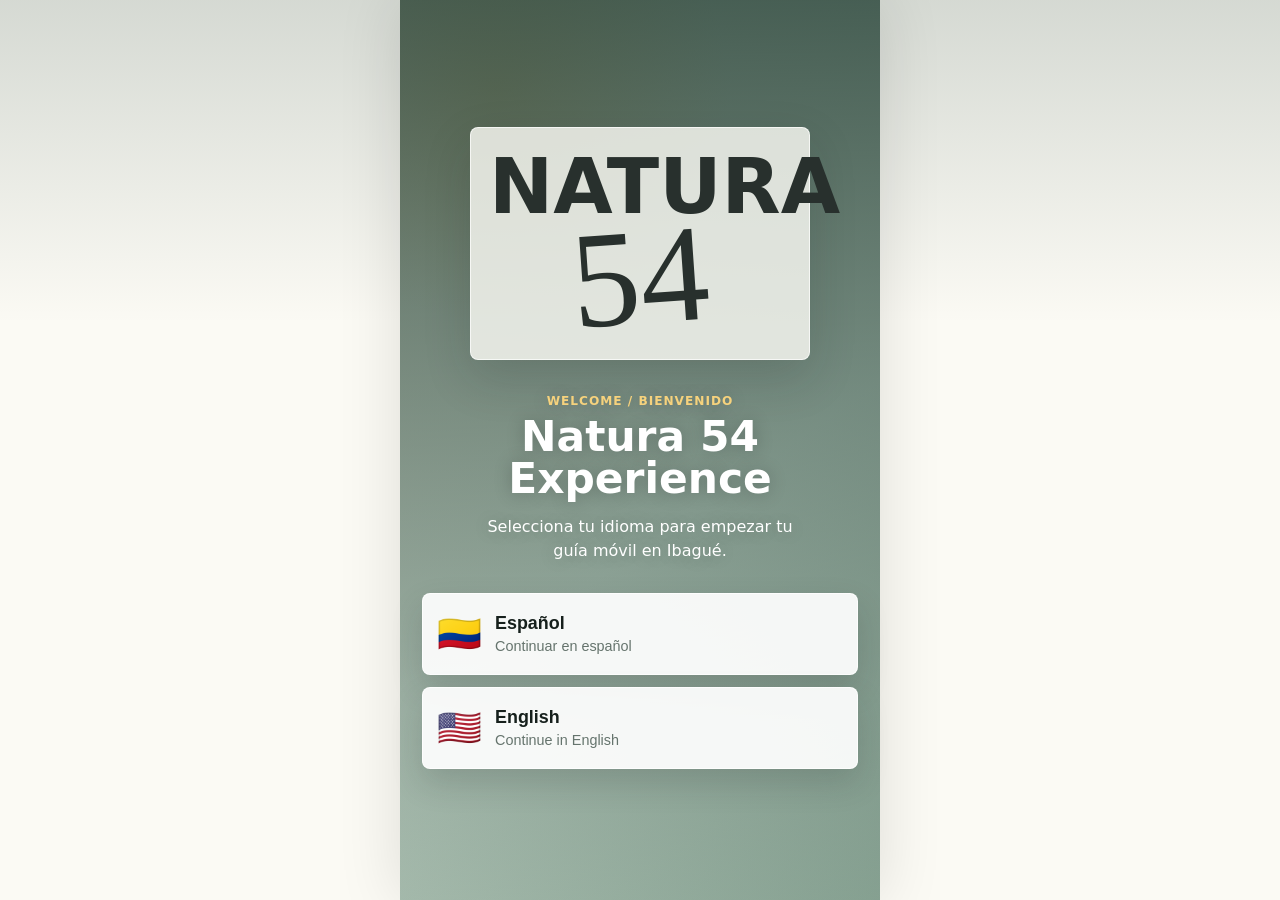
==== index.html @ b3349002 "Actualizacion V1" ====
<!doctype html>
<html lang="es">
  <head>
    <meta charset="UTF-8" />
    <meta name="viewport" content="width=device-width, initial-scale=1, viewport-fit=cover" />
    <meta name="theme-color" content="#102f26" />
    <title>Natura 54 Experience</title>
    <link rel="stylesheet" href="styles.css" />
  </head>
  <body>
    <main class="app-shell">
      <section class="screen language-screen is-active" id="languageScreen" aria-label="Language selection">
        <div class="brand-mark" aria-label="Natura 54 logo">
          <span class="brand-word">NATURA</span>
          <span class="brand-number">54</span>
        </div>
        <div class="language-copy">
          <p class="eyebrow">Welcome / Bienvenido</p>
          <h1>Natura 54 Experience</h1>
          <p>Selecciona tu idioma para empezar tu guía móvil en Ibagué.</p>
        </div>
        <div class="language-actions">
          <button class="language-card" type="button" data-language="es">
            <span class="flag" aria-hidden="true">🇨🇴</span>
            <span>
              <strong>Español</strong>
              <small>Continuar en español</small>
            </span>
          </button>
          <button class="language-card" type="button" data-language="en">
            <span class="flag" aria-hidden="true">🇺🇸</span>
            <span>
              <strong>English</strong>
              <small>Continue in English</small>
            </span>
          </button>
        </div>
      </section>

      <section class="screen guide-screen" id="guideScreen" aria-label="Natura 54 guide">
        <header class="topbar">
          <button class="icon-button" id="backToLanguage" type="button" aria-label="Cambiar idioma">‹</button>
          <div>
            <span class="mini-label" data-i18n="topLabel">Guía para huéspedes</span>
            <h1>Natura 54 Experience</h1>
          </div>
          <button class="language-pill" id="languageToggle" type="button">ES</button>
        </header>

        <article class="welcome-panel">
          <div class="building-photo" role="img" aria-label="Fachada del apartamento Natura 54"></div>
          <div class="content-block">
            <p class="eyebrow" data-i18n="meet">Conoce a Natura 54</p>
            <h2 data-i18n="welcomeTitle">Bienvenido a Natura 54 Experience 🌿</h2>
            <p data-i18n="welcomeOne">
              Tu estadía comienza aquí. Descubre Natura 54, conoce los mejores lugares de Ibagué,
              encuentra restaurantes, cafés, centros comerciales, planes turísticos y experiencias cerca de ti.
            </p>
            <p data-i18n="welcomeTwo">
              Hemos creado esta guía para que disfrutes la ciudad de una forma fácil, cómoda y especial.
            </p>
            <p class="closing" data-i18n="welcomeThree">
              Explora, descubre y vive Ibagué. Tu experiencia en Natura 54 empieza ahora.
            </p>
          </div>
        </article>

        <section class="location-band" aria-label="Natura 54 location">
          <div>
            <span class="mini-label" data-i18n="addressLabel">Dirección</span>
            <p>Calle 54 # 7B - 48, Ibagué, Tolima</p>
          </div>
          <a class="route-button" href="https://www.google.com/maps/search/?api=1&query=Calle%2054%20%237B-48%2C%20Ibagu%C3%A9%2C%20Tolima" target="_blank" rel="noreferrer" data-i18n="route">
            Cómo llegar
          </a>
        </section>

        <section class="explore-section">
          <button class="primary-action" id="openChoices" type="button" data-i18n="whatToday">
            ¿Qué quieres hacer hoy?
          </button>
          <div class="choice-grid" id="choiceGrid" aria-label="Opciones de experiencia">
            <button class="choice-button" type="button" data-category="gastronomy">
              <span>🍽️</span>
              <strong data-i18n="gastronomy">Gastronomía</strong>
            </button>
            <button class="choice-button" type="button" data-category="shopping">
              <span>🛍️</span>
              <strong data-i18n="shopping">Comprar</strong>
            </button>
            <button class="choice-button" type="button" data-category="tourism">
              <span>🌄</span>
              <strong data-i18n="tourism">Turismo</strong>
            </button>
            <button class="choice-button" type="button" data-category="sports">
              <span>⚽</span>
              <strong data-i18n="sports">Deportes</strong>
            </button>
          </div>
        </section>

        <section class="recommendations" id="recommendations" aria-live="polite"></section>
      </section>
    </main>
    <script src="script.js"></script>
  </body>
</html>
---- styles.css ----
:root {
  --ink: #16201c;
  --muted: #65746d;
  --paper: #fbfaf4;
  --leaf: #163d32;
  --leaf-2: #2d6b52;
  --sun: #d9a441;
  --mist: #eef3ed;
  --line: rgba(22, 32, 28, 0.12);
  --shadow: 0 18px 48px rgba(22, 32, 28, 0.16);
}

* {
  box-sizing: border-box;
}

html {
  min-height: 100%;
  background: #dfe8df;
}

body {
  min-height: 100vh;
  margin: 0;
  font-family: Inter, ui-sans-serif, system-ui, -apple-system, BlinkMacSystemFont, "Segoe UI", sans-serif;
  color: var(--ink);
  background:
    linear-gradient(180deg, rgba(16, 47, 38, 0.16), transparent 36%),
    var(--paper);
}

button,
a {
  -webkit-tap-highlight-color: transparent;
}

.app-shell {
  width: min(100%, 480px);
  min-height: 100vh;
  margin: 0 auto;
  background: var(--paper);
  box-shadow: 0 0 60px rgba(0, 0, 0, 0.12);
}

.screen {
  display: none;
  min-height: 100vh;
  padding: max(24px, env(safe-area-inset-top)) 18px max(28px, env(safe-area-inset-bottom));
}

.screen.is-active {
  display: block;
}

.language-screen {
  align-content: center;
  background:
    linear-gradient(180deg, rgba(16, 47, 38, 0.75), rgba(16, 47, 38, 0.18)),
    radial-gradient(circle at 20% 10%, rgba(217, 164, 65, 0.28), transparent 26%),
    linear-gradient(145deg, #f7f1df, #d8e7d9 58%, #9fb9a8);
}

.brand-mark {
  width: min(100%, 340px);
  margin: 0 auto 34px;
  padding: 28px 18px;
  color: #28302d;
  text-align: center;
  background: rgba(251, 250, 244, 0.82);
  border: 1px solid rgba(255, 255, 255, 0.7);
  border-radius: 8px;
  box-shadow: var(--shadow);
}

.brand-word {
  display: block;
  font-size: clamp(2.5rem, 15vw, 4.8rem);
  font-weight: 900;
  line-height: 0.82;
  letter-spacing: 0;
}

.brand-number {
  display: block;
  margin-top: 4px;
  font-family: "Segoe Print", "Comic Sans MS", cursive;
  font-size: clamp(4.5rem, 30vw, 8.6rem);
  line-height: 0.78;
  transform: rotate(-4deg);
}

.language-copy {
  color: white;
  text-align: center;
  text-shadow: 0 1px 18px rgba(0, 0, 0, 0.22);
}

.eyebrow,
.mini-label {
  margin: 0 0 8px;
  color: var(--leaf-2);
  font-size: 0.76rem;
  font-weight: 800;
  letter-spacing: 0.08em;
  text-transform: uppercase;
}

.language-copy .eyebrow {
  color: #f6d27d;
}

.language-copy h1,
.topbar h1 {
  margin: 0;
  font-size: clamp(1.95rem, 8vw, 2.65rem);
  line-height: 1;
  letter-spacing: 0;
}

.language-copy p:last-child {
  max-width: 310px;
  margin: 14px auto 0;
  font-size: 1rem;
  line-height: 1.5;
}

.language-actions {
  display: grid;
  gap: 12px;
  margin-top: 30px;
}

.language-card {
  display: grid;
  grid-template-columns: 58px 1fr;
  align-items: center;
  min-height: 82px;
  padding: 14px;
  color: var(--ink);
  text-align: left;
  background: rgba(255, 255, 255, 0.92);
  border: 1px solid rgba(255, 255, 255, 0.82);
  border-radius: 8px;
  box-shadow: 0 14px 32px rgba(22, 32, 28, 0.16);
}

.flag {
  font-size: 2.25rem;
}

.language-card strong,
.language-card small {
  display: block;
}

.language-card strong {
  font-size: 1.12rem;
}

.language-card small {
  margin-top: 4px;
  color: var(--muted);
  font-size: 0.9rem;
}

.guide-screen {
  padding-inline: 14px;
}

.topbar {
  display: grid;
  grid-template-columns: 42px 1fr 46px;
  align-items: center;
  gap: 10px;
  margin-bottom: 16px;
}

.topbar h1 {
  font-size: 1.28rem;
}

.mini-label {
  display: block;
  margin-bottom: 3px;
  color: var(--muted);
  font-size: 0.64rem;
}

.icon-button,
.language-pill {
  width: 42px;
  height: 42px;
  color: var(--leaf);
  font-size: 1.8rem;
  font-weight: 800;
  background: var(--mist);
  border: 1px solid var(--line);
  border-radius: 999px;
}

.language-pill {
  font-size: 0.8rem;
}

.welcome-panel {
  overflow: hidden;
  border: 1px solid var(--line);
  border-radius: 8px;
  background: white;
  box-shadow: 0 18px 40px rgba(22, 32, 28, 0.12);
}

.building-photo {
  min-height: 335px;
  background:
    linear-gradient(180deg, rgba(0, 0, 0, 0), rgba(12, 30, 24, 0.14)),
    url("assets/natura-54-portada-azul.png") center 44% / cover no-repeat;
  position: relative;
}

.building-photo::before {
  content: "";
  position: absolute;
  bottom: 0;
  left: 0;
  right: 0;
  height: 58px;
  background: linear-gradient(180deg, transparent, rgba(0, 0, 0, 0.2));
  pointer-events: none;
}

.content-block {
  padding: 22px 18px 20px;
}

.content-block h2 {
  margin: 0 0 14px;
  font-size: 1.5rem;
  line-height: 1.12;
  letter-spacing: 0;
}

.content-block p {
  margin: 0 0 13px;
  color: #35423d;
  font-size: 0.98rem;
  line-height: 1.55;
}

.content-block .closing {
  margin-bottom: 0;
  color: var(--leaf);
  font-weight: 800;
}

.location-band {
  display: grid;
  gap: 12px;
  margin: 14px 0;
  padding: 16px;
  background: #edf3ec;
  border: 1px solid var(--line);
  border-radius: 8px;
}

.location-band p {
  margin: 0;
  font-weight: 750;
  line-height: 1.32;
}

.route-button,
.primary-action,
.map-link {
  display: inline-flex;
  align-items: center;
  justify-content: center;
  min-height: 48px;
  padding: 0 18px;
  color: white;
  font-weight: 850;
  text-decoration: none;
  background: var(--leaf);
  border: 0;
  border-radius: 8px;
}

.primary-action {
  width: 100%;
  min-height: 58px;
  font-size: 1.02rem;
  background: linear-gradient(135deg, var(--leaf), #286b51);
  box-shadow: 0 14px 32px rgba(16, 47, 38, 0.22);
}

.choice-grid {
  display: none;
  grid-template-columns: repeat(2, minmax(0, 1fr));
  gap: 8px;
  margin-top: 12px;
}

.choice-grid.is-open {
  display: grid;
}

.choice-button {
  min-height: 84px;
  padding: 10px 6px;
  color: var(--ink);
  background: white;
  border: 1px solid var(--line);
  border-radius: 8px;
}

.choice-button span,
.choice-button strong {
  display: block;
}

.choice-button span {
  margin-bottom: 8px;
  font-size: 1.42rem;
}

.choice-button strong {
  font-size: clamp(0.72rem, 3.4vw, 0.9rem);
}

.choice-button.is-selected {
  color: white;
  background: var(--leaf);
  border-color: var(--leaf);
}

.recommendations {
  display: grid;
  gap: 12px;
  margin-top: 14px;
  padding-bottom: 14px;
}

.section-title {
  margin: 4px 2px 0;
}

.section-title h2 {
  margin: 0;
  font-size: 1.35rem;
  letter-spacing: 0;
}

.section-title p {
  margin: 6px 0 0;
  color: var(--muted);
  line-height: 1.45;
}

.place-card {
  overflow: hidden;
  background: white;
  border: 1px solid var(--line);
  border-radius: 8px;
  box-shadow: 0 12px 28px rgba(22, 32, 28, 0.1);
}

.place-image {
  display: flex;
  align-items: flex-end;
  min-height: 146px;
  padding: 14px;
  color: white;
  background: linear-gradient(135deg, #163d32, #8fae7e);
}

.place-image.gastronomy {
  background: linear-gradient(135deg, #16455a, #d9a441);
}

.place-image.shopping {
  background: linear-gradient(135deg, #623f63, #e1b44d);
}

.place-image.tourism {
  background: linear-gradient(135deg, #1a4c3a, #8cb2c1);
}

.place-image.sports {
  background: linear-gradient(135deg, #23404b, #78a557);
}

.place-image span {
  font-size: 2.35rem;
  filter: drop-shadow(0 10px 16px rgba(0, 0, 0, 0.24));
}

.place-body {
  padding: 16px;
}

.place-body h3 {
  margin: 0 0 8px;
  font-size: 1.16rem;
  letter-spacing: 0;
}

.meta {
  display: grid;
  gap: 6px;
  margin-bottom: 10px;
  color: var(--muted);
  font-size: 0.9rem;
  line-height: 1.35;
}

.description {
  margin: 0 0 14px;
  color: #34433d;
  line-height: 1.52;
}

.details {
  display: grid;
  gap: 8px;
  margin: 0 0 14px;
  padding: 0;
  list-style: none;
  color: #40504a;
  font-size: 0.92rem;
  line-height: 1.42;
}

.map-link {
  width: 100%;
  color: var(--leaf);
  background: #eef5ec;
  border: 1px solid rgba(45, 107, 82, 0.22);
}

@media (min-width: 430px) {
  .screen {
    padding-inline: 22px;
  }
}
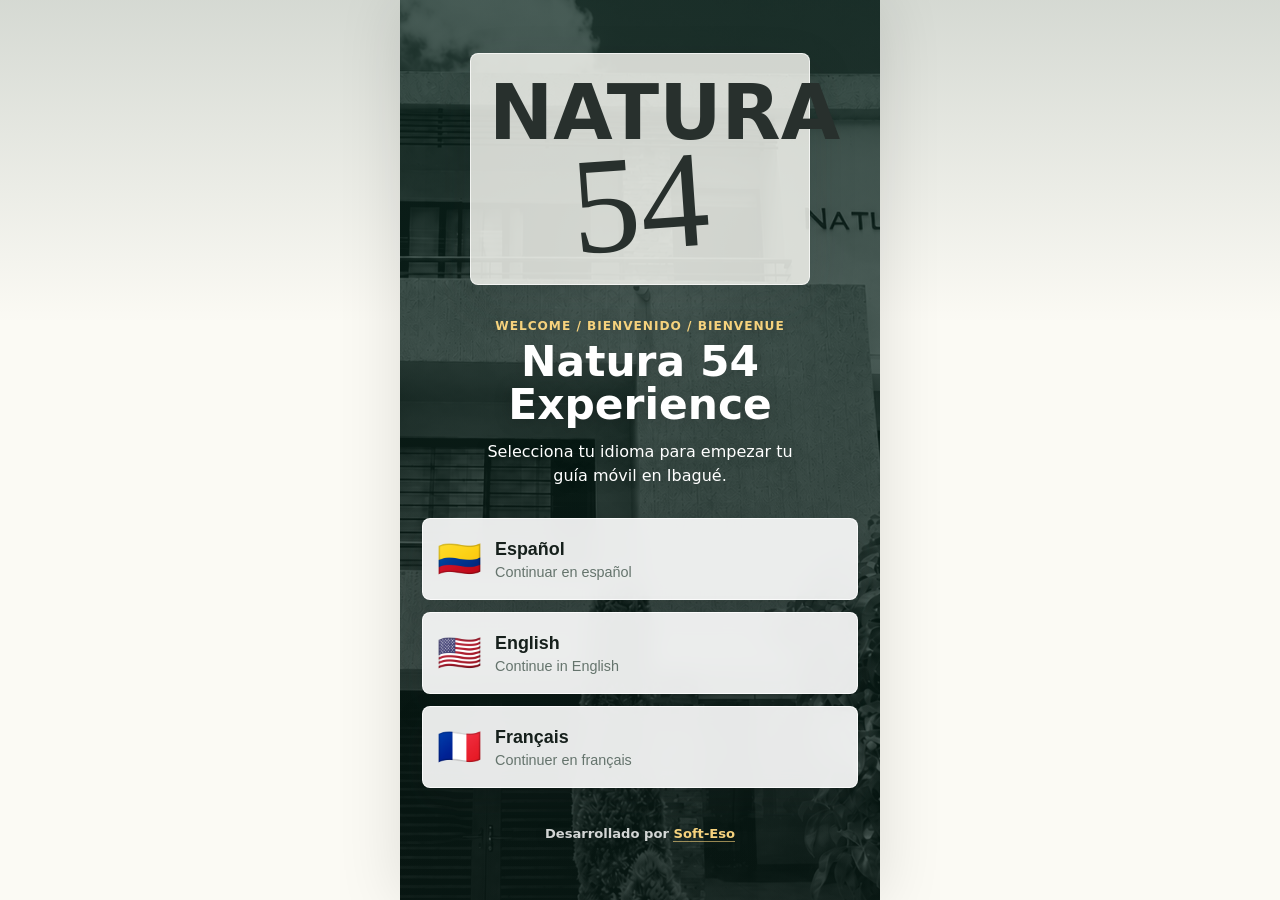
==== commit 8848d270: "Actualizacion V2" ====
--- a/index.html
+++ b/index.html
@@ -15,7 +15,7 @@
           <span class="brand-number">54</span>
         </div>
         <div class="language-copy">
-          <p class="eyebrow">Welcome / Bienvenido</p>
+          <p class="eyebrow">Welcome / Bienvenido / Bienvenue</p>
           <h1>Natura 54 Experience</h1>
           <p>Selecciona tu idioma para empezar tu guía móvil en Ibagué.</p>
         </div>
@@ -34,7 +34,17 @@
               <small>Continue in English</small>
             </span>
           </button>
+          <button class="language-card" type="button" data-language="fr">
+            <span class="flag" aria-hidden="true">🇫🇷</span>
+            <span>
+              <strong>Français</strong>
+              <small>Continuer en français</small>
+            </span>
+          </button>
         </div>
+        <footer class="site-footer site-footer--light">
+          Desarrollado por <a href="https://www.soft-eso.com/" target="_blank" rel="noreferrer">Soft-Eso</a>
+        </footer>
       </section>
 
       <section class="screen guide-screen" id="guideScreen" aria-label="Natura 54 guide">
@@ -48,7 +58,12 @@
         </header>
 
         <article class="welcome-panel">
-          <div class="building-photo" role="img" aria-label="Fachada del apartamento Natura 54"></div>
+          <div class="building-photo" role="img" aria-label="Fachada del apartamento Natura 54">
+            <div class="photo-badge">
+              <span>Natura 54</span>
+              <strong>Calle 54</strong>
+            </div>
+          </div>
           <div class="content-block">
             <p class="eyebrow" data-i18n="meet">Conoce a Natura 54</p>
             <h2 data-i18n="welcomeTitle">Bienvenido a Natura 54 Experience 🌿</h2>
@@ -100,6 +115,9 @@
         </section>
 
         <section class="recommendations" id="recommendations" aria-live="polite"></section>
+        <footer class="site-footer">
+          Desarrollado por <a href="https://www.soft-eso.com/" target="_blank" rel="noreferrer">Soft-Eso</a>
+        </footer>
       </section>
     </main>
     <script src="script.js"></script>
--- a/styles.css
+++ b/styles.css
@@ -8,6 +8,8 @@
   --mist: #eef3ed;
   --line: rgba(22, 32, 28, 0.12);
   --shadow: 0 18px 48px rgba(22, 32, 28, 0.16);
+  --fast: 180ms ease;
+  --smooth: 420ms cubic-bezier(0.2, 0.8, 0.2, 1);
 }
 
 * {
@@ -29,6 +31,17 @@
     var(--paper);
 }
 
+body::before {
+  content: "";
+  position: fixed;
+  inset: 0;
+  z-index: -1;
+  background:
+    radial-gradient(circle at 12% 18%, rgba(217, 164, 65, 0.18), transparent 24%),
+    radial-gradient(circle at 90% 14%, rgba(45, 107, 82, 0.16), transparent 26%),
+    linear-gradient(180deg, transparent, rgba(22, 61, 50, 0.08));
+}
+
 button,
 a {
   -webkit-tap-highlight-color: transparent;
@@ -50,14 +63,38 @@
 
 .screen.is-active {
   display: block;
+  animation: screenIn 420ms ease both;
 }
 
 .language-screen {
   align-content: center;
+  position: relative;
+  overflow: hidden;
+  background: linear-gradient(145deg, #41594d, #9bb2a2 58%, #d7dfd6);
+}
+
+.language-screen::before {
+  content: "";
+  position: absolute;
+  inset: 0;
+  background: url("assets/natura-54-portada-azul.png") center / cover no-repeat;
+  filter: grayscale(1) contrast(1.08) brightness(0.76);
+  transform: scale(1.04);
+}
+
+.language-screen::after {
+  content: "";
+  position: absolute;
+  inset: 0;
   background:
-    linear-gradient(180deg, rgba(16, 47, 38, 0.75), rgba(16, 47, 38, 0.18)),
-    radial-gradient(circle at 20% 10%, rgba(217, 164, 65, 0.28), transparent 26%),
-    linear-gradient(145deg, #f7f1df, #d8e7d9 58%, #9fb9a8);
+    linear-gradient(180deg, rgba(16, 47, 38, 0.62), rgba(16, 47, 38, 0.28)),
+    radial-gradient(circle at 50% 28%, rgba(255, 255, 255, 0.24), transparent 28%),
+    linear-gradient(180deg, rgba(8, 22, 18, 0.18), rgba(8, 22, 18, 0.54));
+}
+
+.language-screen > * {
+  position: relative;
+  z-index: 1;
 }
 
 .brand-mark {
@@ -70,6 +107,7 @@
   border: 1px solid rgba(255, 255, 255, 0.7);
   border-radius: 8px;
   box-shadow: var(--shadow);
+  animation: floatLogo 5.5s ease-in-out infinite;
 }
 
 .brand-word {
@@ -138,10 +176,27 @@
   padding: 14px;
   color: var(--ink);
   text-align: left;
-  background: rgba(255, 255, 255, 0.92);
+  background: rgba(255, 255, 255, 0.9);
+  backdrop-filter: blur(10px);
   border: 1px solid rgba(255, 255, 255, 0.82);
   border-radius: 8px;
   box-shadow: 0 14px 32px rgba(22, 32, 28, 0.16);
+  transition: transform var(--fast), box-shadow var(--fast), border-color var(--fast);
+}
+
+.language-card:active,
+.choice-button:active,
+.primary-action:active,
+.route-button:active,
+.map-link:active,
+.icon-button:active,
+.language-pill:active {
+  transform: scale(0.98);
+}
+
+.language-card:hover {
+  border-color: rgba(217, 164, 65, 0.55);
+  box-shadow: 0 18px 40px rgba(22, 32, 28, 0.2);
 }
 
 .flag {
@@ -167,12 +222,44 @@
   padding-inline: 14px;
 }
 
+.site-footer {
+  margin: 20px 0 0;
+  padding: 18px 6px 2px;
+  color: var(--muted);
+  font-size: 0.82rem;
+  font-weight: 700;
+  text-align: center;
+}
+
+.site-footer--light {
+  color: rgba(255, 255, 255, 0.82);
+  text-shadow: 0 1px 12px rgba(0, 0, 0, 0.22);
+}
+
+.site-footer a {
+  color: var(--leaf);
+  font-weight: 900;
+  text-decoration: none;
+  border-bottom: 1px solid rgba(45, 107, 82, 0.36);
+}
+
+.site-footer--light a {
+  color: #f6d27d;
+  border-bottom-color: rgba(246, 210, 125, 0.62);
+}
+
 .topbar {
   display: grid;
   grid-template-columns: 42px 1fr 46px;
   align-items: center;
   gap: 10px;
   margin-bottom: 16px;
+  position: sticky;
+  top: 0;
+  z-index: 5;
+  padding: 8px 0;
+  background: rgba(251, 250, 244, 0.84);
+  backdrop-filter: blur(14px);
 }
 
 .topbar h1 {
@@ -208,6 +295,7 @@
   border-radius: 8px;
   background: white;
   box-shadow: 0 18px 40px rgba(22, 32, 28, 0.12);
+  animation: liftIn 520ms ease both;
 }
 
 .building-photo {
@@ -216,6 +304,7 @@
     linear-gradient(180deg, rgba(0, 0, 0, 0), rgba(12, 30, 24, 0.14)),
     url("assets/natura-54-portada-azul.png") center 44% / cover no-repeat;
   position: relative;
+  overflow: hidden;
 }
 
 .building-photo::before {
@@ -229,6 +318,42 @@
   pointer-events: none;
 }
 
+.building-photo::after {
+  content: "";
+  position: absolute;
+  inset: 0;
+  background: linear-gradient(115deg, transparent 0 34%, rgba(255, 255, 255, 0.28) 45%, transparent 58%);
+  transform: translateX(-120%);
+  animation: photoSheen 6.5s ease-in-out infinite;
+  pointer-events: none;
+}
+
+.photo-badge {
+  position: absolute;
+  left: 14px;
+  bottom: 14px;
+  z-index: 1;
+  display: grid;
+  gap: 2px;
+  padding: 10px 12px;
+  color: white;
+  background: rgba(16, 47, 38, 0.76);
+  border: 1px solid rgba(255, 255, 255, 0.22);
+  border-radius: 8px;
+  backdrop-filter: blur(12px);
+  box-shadow: 0 12px 28px rgba(0, 0, 0, 0.22);
+}
+
+.photo-badge span {
+  font-size: 0.72rem;
+  font-weight: 800;
+  text-transform: uppercase;
+}
+
+.photo-badge strong {
+  font-size: 1rem;
+}
+
 .content-block {
   padding: 22px 18px 20px;
 }
@@ -261,6 +386,16 @@
   background: #edf3ec;
   border: 1px solid var(--line);
   border-radius: 8px;
+  position: relative;
+  overflow: hidden;
+}
+
+.location-band::before {
+  content: "";
+  position: absolute;
+  inset: 0 auto 0 0;
+  width: 5px;
+  background: linear-gradient(180deg, var(--sun), var(--leaf-2));
 }
 
 .location-band p {
@@ -283,6 +418,7 @@
   background: var(--leaf);
   border: 0;
   border-radius: 8px;
+  transition: transform var(--fast), box-shadow var(--fast), background var(--fast);
 }
 
 .primary-action {
@@ -291,6 +427,18 @@
   font-size: 1.02rem;
   background: linear-gradient(135deg, var(--leaf), #286b51);
   box-shadow: 0 14px 32px rgba(16, 47, 38, 0.22);
+  position: relative;
+  overflow: hidden;
+}
+
+.primary-action::after {
+  content: "";
+  position: absolute;
+  inset: 0;
+  background: linear-gradient(100deg, transparent, rgba(255, 255, 255, 0.22), transparent);
+  transform: translateX(-120%);
+  animation: buttonSheen 4.8s ease-in-out infinite;
+  pointer-events: none;
 }
 
 .choice-grid {
@@ -302,15 +450,20 @@
 
 .choice-grid.is-open {
   display: grid;
+  animation: choiceGridIn 260ms ease both;
 }
 
 .choice-button {
   min-height: 84px;
-  padding: 10px 6px;
+  padding: 12px 10px;
   color: var(--ink);
-  background: white;
+  background:
+    linear-gradient(180deg, rgba(255, 255, 255, 0.96), rgba(246, 248, 241, 0.94)),
+    white;
   border: 1px solid var(--line);
   border-radius: 8px;
+  box-shadow: 0 8px 20px rgba(22, 32, 28, 0.08);
+  transition: transform var(--fast), box-shadow var(--fast), border-color var(--fast), background var(--fast);
 }
 
 .choice-button span,
@@ -321,6 +474,7 @@
 .choice-button span {
   margin-bottom: 8px;
   font-size: 1.42rem;
+  transition: transform var(--smooth);
 }
 
 .choice-button strong {
@@ -329,8 +483,35 @@
 
 .choice-button.is-selected {
   color: white;
-  background: var(--leaf);
+  background:
+    linear-gradient(135deg, rgba(217, 164, 65, 0.28), transparent 48%),
+    var(--leaf);
   border-color: var(--leaf);
+  box-shadow: 0 14px 30px rgba(16, 47, 38, 0.22);
+}
+
+.choice-button.is-selected span {
+  transform: translateY(-2px) scale(1.14);
+}
+
+.choice-count {
+  display: inline-flex;
+  align-items: center;
+  justify-content: center;
+  min-width: 24px;
+  height: 22px;
+  margin-top: 8px;
+  padding: 0 7px;
+  color: var(--leaf);
+  font-size: 0.72rem;
+  font-weight: 900;
+  background: #edf5e9;
+  border-radius: 999px;
+}
+
+.choice-button.is-selected .choice-count {
+  color: var(--leaf);
+  background: white;
 }
 
 .recommendations {
@@ -341,7 +522,14 @@
 }
 
 .section-title {
-  margin: 4px 2px 0;
+  margin: 4px 2px 2px;
+  padding: 16px;
+  color: white;
+  background:
+    linear-gradient(135deg, rgba(217, 164, 65, 0.26), transparent 52%),
+    linear-gradient(135deg, var(--leaf), #295e4b);
+  border-radius: 8px;
+  box-shadow: 0 16px 34px rgba(22, 32, 28, 0.16);
 }
 
 .section-title h2 {
@@ -352,7 +540,7 @@
 
 .section-title p {
   margin: 6px 0 0;
-  color: var(--muted);
+  color: rgba(255, 255, 255, 0.82);
   line-height: 1.45;
 }
 
@@ -362,15 +550,30 @@
   border: 1px solid var(--line);
   border-radius: 8px;
   box-shadow: 0 12px 28px rgba(22, 32, 28, 0.1);
+  transform-origin: center top;
+  animation: cardIn 420ms ease both;
+  animation-delay: var(--delay, 0ms);
 }
 
 .place-image {
   display: flex;
-  align-items: flex-end;
+  align-items: center;
+  justify-content: center;
   min-height: 146px;
   padding: 14px;
   color: white;
   background: linear-gradient(135deg, #163d32, #8fae7e);
+  position: relative;
+  overflow: hidden;
+}
+
+.place-image::before {
+  content: "";
+  position: absolute;
+  inset: 0;
+  background:
+    radial-gradient(circle at 30% 20%, rgba(255, 255, 255, 0.24), transparent 24%),
+    linear-gradient(135deg, transparent, rgba(0, 0, 0, 0.16));
 }
 
 .place-image.gastronomy {
@@ -390,7 +593,17 @@
 }
 
 .place-image span {
+  position: relative;
+  z-index: 1;
+  display: grid;
+  place-items: center;
+  width: 78px;
+  height: 78px;
   font-size: 2.35rem;
+  background: rgba(255, 255, 255, 0.16);
+  border: 1px solid rgba(255, 255, 255, 0.26);
+  border-radius: 999px;
+  backdrop-filter: blur(10px);
   filter: drop-shadow(0 10px 16px rgba(0, 0, 0, 0.24));
 }
 
@@ -437,6 +650,97 @@
   border: 1px solid rgba(45, 107, 82, 0.22);
 }
 
+.map-link:hover,
+.route-button:hover,
+.primary-action:hover {
+  box-shadow: 0 14px 28px rgba(16, 47, 38, 0.18);
+}
+
+@keyframes screenIn {
+  from {
+    opacity: 0;
+  }
+  to {
+    opacity: 1;
+  }
+}
+
+@keyframes liftIn {
+  from {
+    opacity: 0;
+    transform: translateY(18px);
+  }
+  to {
+    opacity: 1;
+    transform: translateY(0);
+  }
+}
+
+@keyframes cardIn {
+  from {
+    opacity: 0;
+    transform: translateY(16px) scale(0.98);
+  }
+  to {
+    opacity: 1;
+    transform: translateY(0) scale(1);
+  }
+}
+
+@keyframes choiceGridIn {
+  from {
+    opacity: 0;
+    transform: translateY(-6px);
+  }
+  to {
+    opacity: 1;
+    transform: translateY(0);
+  }
+}
+
+@keyframes photoSheen {
+  0%,
+  55% {
+    transform: translateX(-120%);
+  }
+  75%,
+  100% {
+    transform: translateX(120%);
+  }
+}
+
+@keyframes buttonSheen {
+  0%,
+  58% {
+    transform: translateX(-120%);
+  }
+  78%,
+  100% {
+    transform: translateX(120%);
+  }
+}
+
+@keyframes floatLogo {
+  0%,
+  100% {
+    transform: translateY(0);
+  }
+  50% {
+    transform: translateY(-8px);
+  }
+}
+
+@media (prefers-reduced-motion: reduce) {
+  *,
+  *::before,
+  *::after {
+    animation-duration: 1ms !important;
+    animation-iteration-count: 1 !important;
+    scroll-behavior: auto !important;
+    transition-duration: 1ms !important;
+  }
+}
+
 @media (min-width: 430px) {
   .screen {
     padding-inline: 22px;
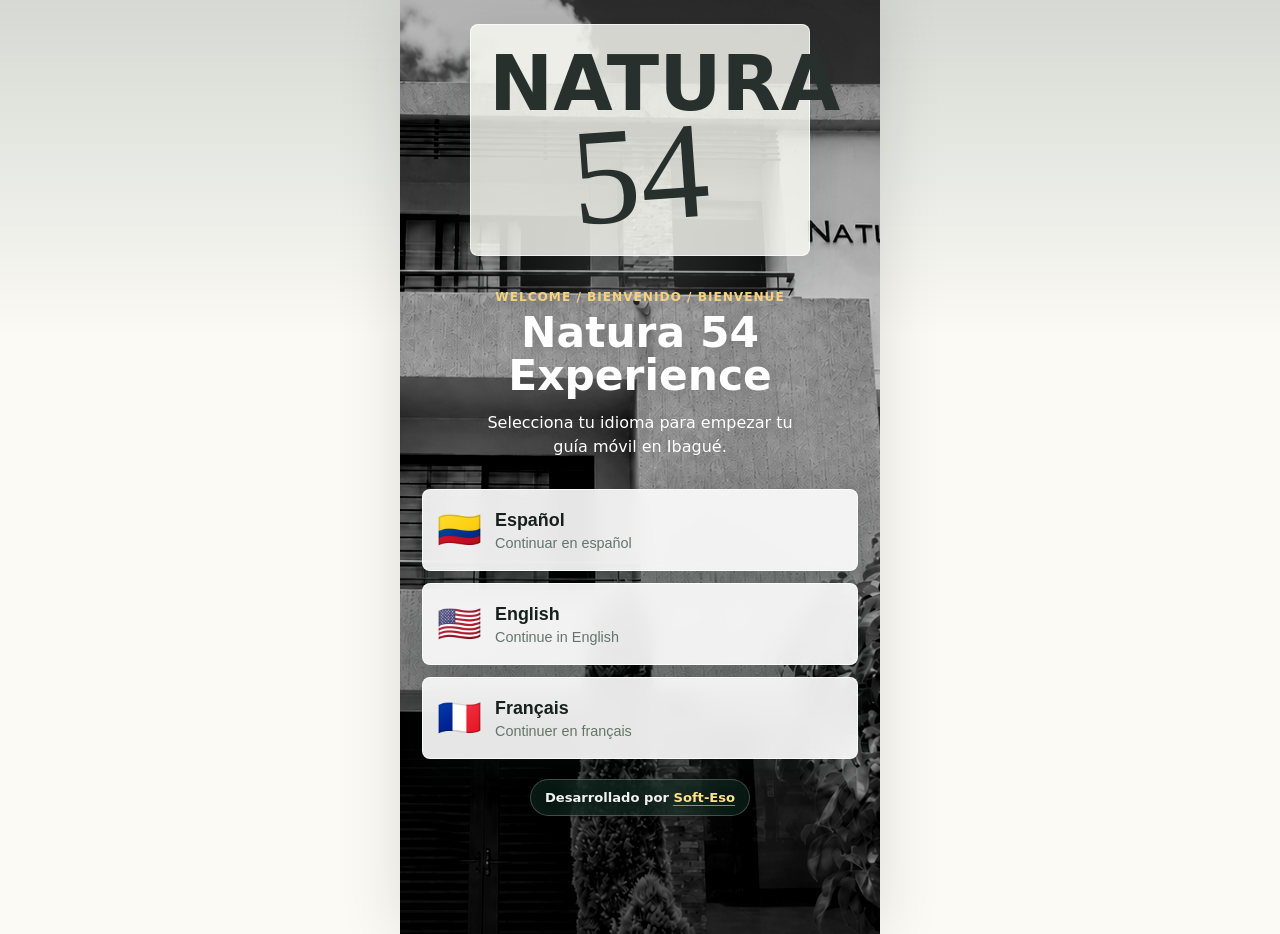
==== commit bbd4d3da: "Actualizacion V3" ====
--- a/index.html
+++ b/index.html
@@ -5,7 +5,7 @@
     <meta name="viewport" content="width=device-width, initial-scale=1, viewport-fit=cover" />
     <meta name="theme-color" content="#102f26" />
     <title>Natura 54 Experience</title>
-    <link rel="stylesheet" href="styles.css" />
+    <link rel="stylesheet" href="styles.css?v=6" />
   </head>
   <body>
     <main class="app-shell">
--- a/styles.css
+++ b/styles.css
@@ -58,6 +58,7 @@
 .screen {
   display: none;
   min-height: 100vh;
+  min-height: 100svh;
   padding: max(24px, env(safe-area-inset-top)) 18px max(28px, env(safe-area-inset-bottom));
 }
 
@@ -70,16 +71,18 @@
   align-content: center;
   position: relative;
   overflow: hidden;
-  background: linear-gradient(145deg, #41594d, #9bb2a2 58%, #d7dfd6);
+  padding-bottom: calc(118px + env(safe-area-inset-bottom));
+  background: #111;
 }
 
 .language-screen::before {
   content: "";
   position: absolute;
   inset: 0;
-  background: url("assets/natura-54-portada-azul.png") center / cover no-repeat;
-  filter: grayscale(1) contrast(1.08) brightness(0.76);
-  transform: scale(1.04);
+  background: url("assets/natura-54-portada-azul.png") center 18% / cover no-repeat;
+  filter: grayscale(1) contrast(1.18) brightness(0.86);
+  opacity: 1;
+  transform: scale(1.02);
 }
 
 .language-screen::after {
@@ -87,9 +90,8 @@
   position: absolute;
   inset: 0;
   background:
-    linear-gradient(180deg, rgba(16, 47, 38, 0.62), rgba(16, 47, 38, 0.28)),
-    radial-gradient(circle at 50% 28%, rgba(255, 255, 255, 0.24), transparent 28%),
-    linear-gradient(180deg, rgba(8, 22, 18, 0.18), rgba(8, 22, 18, 0.54));
+    linear-gradient(180deg, rgba(0, 0, 0, 0.18), rgba(0, 0, 0, 0.08) 48%, rgba(0, 0, 0, 0.46)),
+    radial-gradient(circle at 50% 27%, rgba(255, 255, 255, 0.2), transparent 28%);
 }
 
 .language-screen > * {
@@ -223,16 +225,23 @@
 }
 
 .site-footer {
-  margin: 20px 0 0;
-  padding: 18px 6px 2px;
+  width: fit-content;
+  max-width: calc(100% - 24px);
+  margin: 20px auto 0;
+  padding: 10px 14px;
   color: var(--muted);
   font-size: 0.82rem;
   font-weight: 700;
   text-align: center;
+  border-radius: 999px;
 }
 
 .site-footer--light {
-  color: rgba(255, 255, 255, 0.82);
+  color: rgba(255, 255, 255, 0.94);
+  background: rgba(16, 47, 38, 0.52);
+  border: 1px solid rgba(255, 255, 255, 0.22);
+  backdrop-filter: blur(12px);
+  box-shadow: 0 12px 28px rgba(0, 0, 0, 0.14);
   text-shadow: 0 1px 12px rgba(0, 0, 0, 0.22);
 }
 
@@ -244,7 +253,7 @@
 }
 
 .site-footer--light a {
-  color: #f6d27d;
+  color: #ffe18a;
   border-bottom-color: rgba(246, 210, 125, 0.62);
 }
 
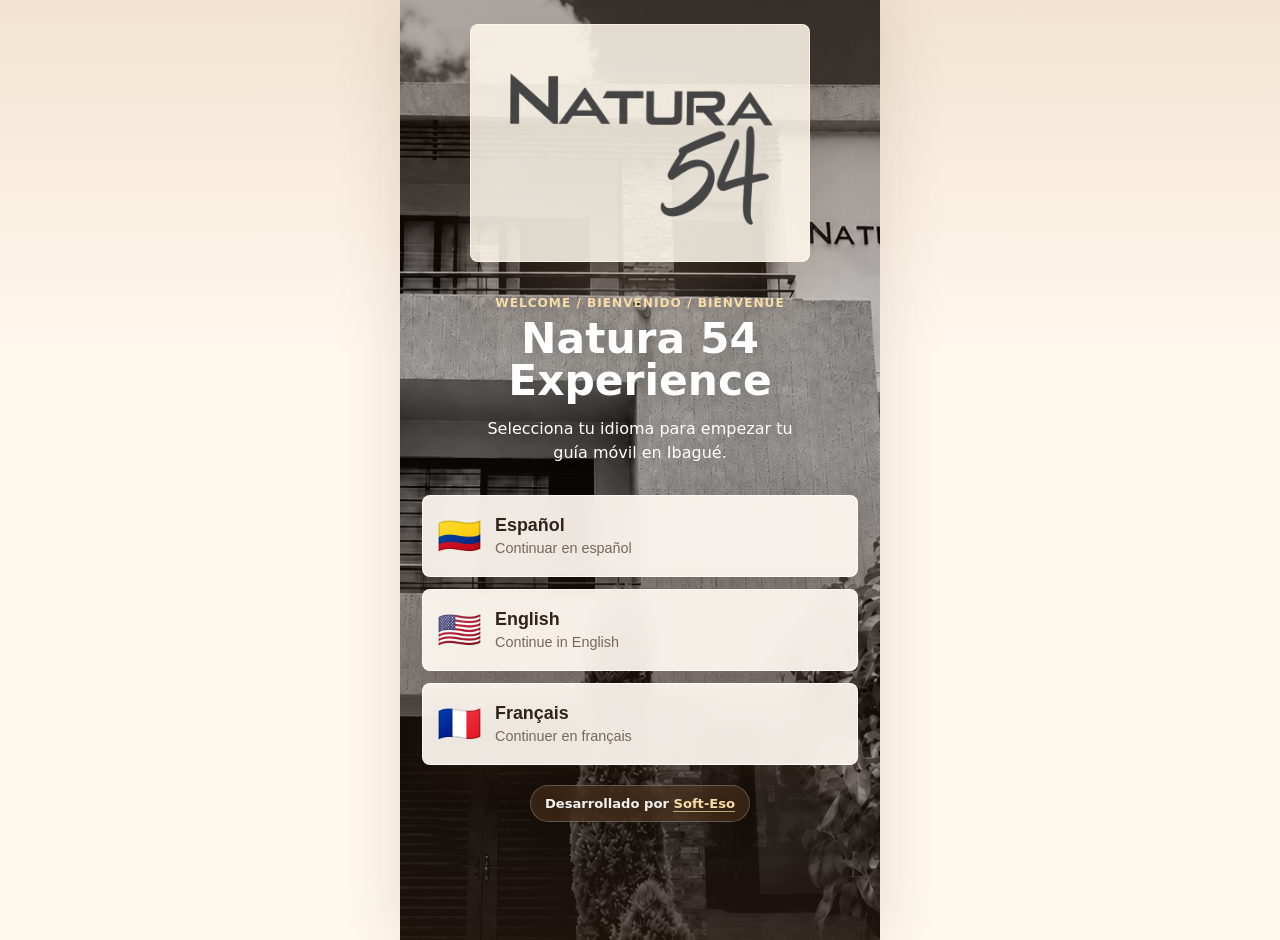
==== commit 4f4f5935: "Actualización Natura 54" ====
--- a/index.html
+++ b/index.html
@@ -3,16 +3,15 @@
   <head>
     <meta charset="UTF-8" />
     <meta name="viewport" content="width=device-width, initial-scale=1, viewport-fit=cover" />
-    <meta name="theme-color" content="#102f26" />
+    <meta name="theme-color" content="#7a5433" />
     <title>Natura 54 Experience</title>
-    <link rel="stylesheet" href="styles.css?v=6" />
+    <link rel="stylesheet" href="styles.css?v=29" />
   </head>
   <body>
     <main class="app-shell">
       <section class="screen language-screen is-active" id="languageScreen" aria-label="Language selection">
         <div class="brand-mark" aria-label="Natura 54 logo">
-          <span class="brand-word">NATURA</span>
-          <span class="brand-number">54</span>
+          <img src="assets/logo-natura.png" alt="Natura 54" />
         </div>
         <div class="language-copy">
           <p class="eyebrow">Welcome / Bienvenido / Bienvenue</p>
@@ -58,12 +57,21 @@
         </header>
 
         <article class="welcome-panel">
-          <div class="building-photo" role="img" aria-label="Fachada del apartamento Natura 54">
-            <div class="photo-badge">
-              <span>Natura 54</span>
-              <strong>Calle 54</strong>
-            </div>
+          <section class="hero-actions" aria-label="Acciones principales">
+            <button class="primary-action" id="openChoices" type="button" data-i18n="whatToday">
+              ¿Qué quieres hacer hoy?
+            </button>
+            <a class="secondary-action" href="rooms.html" data-i18n="knowUs">Conócenos</a>
+          </section>
+          <div class="building-photo" aria-label="Fotos de la fachada de Natura 54">
+            <figure class="building-slide">
+              <img src="assets/fachada1.png" alt="Fachada principal de Natura 54" />
+            </figure>
+            <figure class="building-slide">
+              <img src="assets/fachada2.png" alt="Fachada lateral de Natura 54" />
+            </figure>
           </div>
+          <div class="building-hint" data-i18n="photoHint">Desliza para ver más fotos</div>
           <div class="content-block">
             <p class="eyebrow" data-i18n="meet">Conoce a Natura 54</p>
             <h2 data-i18n="welcomeTitle">Bienvenido a Natura 54 Experience 🌿</h2>
@@ -88,38 +96,82 @@
           <a class="route-button" href="https://www.google.com/maps/search/?api=1&query=Calle%2054%20%237B-48%2C%20Ibagu%C3%A9%2C%20Tolima" target="_blank" rel="noreferrer" data-i18n="route">
             Cómo llegar
           </a>
+          <a class="route-button whatsapp-button" href="https://api.whatsapp.com/send?phone=573146788517" target="_blank" rel="noreferrer" data-whatsapp>
+            WhatsApp
+          </a>
         </section>
 
-        <section class="explore-section">
-          <button class="primary-action" id="openChoices" type="button" data-i18n="whatToday">
-            ¿Qué quieres hacer hoy?
-          </button>
-          <div class="choice-grid" id="choiceGrid" aria-label="Opciones de experiencia">
-            <button class="choice-button" type="button" data-category="gastronomy">
-              <span>🍽️</span>
-              <strong data-i18n="gastronomy">Gastronomía</strong>
-            </button>
-            <button class="choice-button" type="button" data-category="shopping">
-              <span>🛍️</span>
-              <strong data-i18n="shopping">Comprar</strong>
-            </button>
-            <button class="choice-button" type="button" data-category="tourism">
-              <span>🌄</span>
-              <strong data-i18n="tourism">Turismo</strong>
-            </button>
-            <button class="choice-button" type="button" data-category="sports">
-              <span>⚽</span>
-              <strong data-i18n="sports">Deportes</strong>
-            </button>
-          </div>
-        </section>
-
-        <section class="recommendations" id="recommendations" aria-live="polite"></section>
         <footer class="site-footer">
           Desarrollado por <a href="https://www.soft-eso.com/" target="_blank" rel="noreferrer">Soft-Eso</a>
         </footer>
       </section>
+
+      <section class="screen choices-screen" id="choicesScreen" aria-label="Opciones de experiencia">
+        <header class="topbar">
+          <button class="icon-button" id="backToGuide" type="button" aria-label="Volver">‹</button>
+          <div>
+            <span class="mini-label" data-i18n="topLabel">Guía para huéspedes</span>
+            <h1 data-i18n="whatToday">¿Qué quieres hacer hoy?</h1>
+          </div>
+          <button class="language-pill" id="choicesLanguageToggle" type="button">ES</button>
+        </header>
+
+        <section class="choices-hero">
+          <p class="eyebrow">Natura 54</p>
+          <h2 data-i18n="chooseTitle">Elige una experiencia</h2>
+          <p data-i18n="chooseText">Selecciona una categoría para ver recomendaciones cercanas y organizadas para tu estadía.</p>
+        </section>
+
+        <div class="choice-grid choice-grid-page" id="choiceGrid" aria-label="Opciones de experiencia">
+          <button class="choice-button choice-gastronomy" type="button" data-category="gastronomy">
+            <span class="choice-icon">🍽️</span>
+            <span class="choice-arrow" aria-hidden="true">›</span>
+            <strong data-i18n="gastronomy">Gastronomía</strong>
+            <p data-i18n="gastronomyChoice">Restaurantes, cafés y sabores que no te puedes perder.</p>
+          </button>
+          <button class="choice-button choice-shopping" type="button" data-category="shopping">
+            <span class="choice-icon">🛍️</span>
+            <span class="choice-arrow" aria-hidden="true">›</span>
+            <strong data-i18n="shopping">Comprar</strong>
+            <p data-i18n="shoppingChoice">Tiendas, mercados y servicios útiles cerca de ti.</p>
+          </button>
+          <button class="choice-button choice-tourism" type="button" data-category="tourism">
+            <span class="choice-icon">🌄</span>
+            <span class="choice-arrow" aria-hidden="true">›</span>
+            <strong data-i18n="tourism">Turismo</strong>
+            <p data-i18n="tourismChoice">Atracciones, naturaleza y planes para explorar Ibagué.</p>
+          </button>
+          <button class="choice-button choice-sports" type="button" data-category="sports">
+            <span class="choice-icon">⚽</span>
+            <span class="choice-arrow" aria-hidden="true">›</span>
+            <strong data-i18n="sports">Deportes</strong>
+            <p data-i18n="sportsChoice">Actividades deportivas y lugares para mantenerte activo.</p>
+          </button>
+        </div>
+
+        <aside class="nearby-note">
+          <span aria-hidden="true">📍</span>
+          <div>
+            <strong data-i18n="nearbyTitle">Recomendaciones cerca de ti</strong>
+            <p data-i18n="nearbyText">Todas las sugerencias están organizadas para que aproveches mejor tu tiempo durante tu hospedaje en Natura 54.</p>
+          </div>
+        </aside>
+      </section>
+
+      <section class="screen results-screen" id="resultsScreen" aria-label="Recomendaciones">
+        <header class="topbar">
+          <button class="icon-button" id="backToChoices" type="button" aria-label="Volver">‹</button>
+          <div>
+            <span class="mini-label" data-i18n="topLabel">Guía para huéspedes</span>
+            <h1 id="resultsTitle">Recomendaciones</h1>
+          </div>
+          <button class="language-pill" id="resultsLanguageToggle" type="button">ES</button>
+        </header>
+
+        <section class="recommendations" id="recommendations" aria-live="polite"></section>
+      </section>
     </main>
-    <script src="script.js"></script>
+    <script src="whatsapp.js?v=4"></script>
+    <script src="script.js?v=23"></script>
   </body>
 </html>
--- a/styles.css
+++ b/styles.css
@@ -1,13 +1,13 @@
 :root {
-  --ink: #16201c;
-  --muted: #65746d;
-  --paper: #fbfaf4;
-  --leaf: #163d32;
-  --leaf-2: #2d6b52;
-  --sun: #d9a441;
-  --mist: #eef3ed;
-  --line: rgba(22, 32, 28, 0.12);
-  --shadow: 0 18px 48px rgba(22, 32, 28, 0.16);
+  --ink: #2f241d;
+  --muted: #76685b;
+  --paper: #fff8ed;
+  --leaf: #7a5433;
+  --leaf-2: #b78650;
+  --sun: #c99357;
+  --mist: #f4eadc;
+  --line: rgba(94, 65, 39, 0.16);
+  --shadow: 0 18px 48px rgba(80, 52, 29, 0.18);
   --fast: 180ms ease;
   --smooth: 420ms cubic-bezier(0.2, 0.8, 0.2, 1);
 }
@@ -18,7 +18,7 @@
 
 html {
   min-height: 100%;
-  background: #dfe8df;
+  background: #e7d8c4;
 }
 
 body {
@@ -27,7 +27,7 @@
   font-family: Inter, ui-sans-serif, system-ui, -apple-system, BlinkMacSystemFont, "Segoe UI", sans-serif;
   color: var(--ink);
   background:
-    linear-gradient(180deg, rgba(16, 47, 38, 0.16), transparent 36%),
+    linear-gradient(180deg, rgba(184, 135, 80, 0.18), transparent 38%),
     var(--paper);
 }
 
@@ -37,9 +37,9 @@
   inset: 0;
   z-index: -1;
   background:
-    radial-gradient(circle at 12% 18%, rgba(217, 164, 65, 0.18), transparent 24%),
-    radial-gradient(circle at 90% 14%, rgba(45, 107, 82, 0.16), transparent 26%),
-    linear-gradient(180deg, transparent, rgba(22, 61, 50, 0.08));
+    radial-gradient(circle at 12% 18%, rgba(201, 147, 87, 0.24), transparent 24%),
+    radial-gradient(circle at 90% 14%, rgba(122, 84, 51, 0.14), transparent 26%),
+    linear-gradient(180deg, transparent, rgba(121, 88, 57, 0.09));
 }
 
 button,
@@ -52,7 +52,7 @@
   min-height: 100vh;
   margin: 0 auto;
   background: var(--paper);
-  box-shadow: 0 0 60px rgba(0, 0, 0, 0.12);
+  box-shadow: 0 0 60px rgba(80, 52, 29, 0.14);
 }
 
 .screen {
@@ -72,7 +72,7 @@
   position: relative;
   overflow: hidden;
   padding-bottom: calc(118px + env(safe-area-inset-bottom));
-  background: #111;
+  background: #2f241d;
 }
 
 .language-screen::before {
@@ -90,8 +90,8 @@
   position: absolute;
   inset: 0;
   background:
-    linear-gradient(180deg, rgba(0, 0, 0, 0.18), rgba(0, 0, 0, 0.08) 48%, rgba(0, 0, 0, 0.46)),
-    radial-gradient(circle at 50% 27%, rgba(255, 255, 255, 0.2), transparent 28%);
+    linear-gradient(180deg, rgba(62, 39, 23, 0.3), rgba(76, 51, 31, 0.12) 48%, rgba(49, 33, 22, 0.56)),
+    radial-gradient(circle at 50% 27%, rgba(255, 244, 226, 0.22), transparent 28%);
 }
 
 .language-screen > * {
@@ -102,14 +102,22 @@
 .brand-mark {
   width: min(100%, 340px);
   margin: 0 auto 34px;
-  padding: 28px 18px;
-  color: #28302d;
+  padding: 26px 18px;
+  color: var(--ink);
   text-align: center;
-  background: rgba(251, 250, 244, 0.82);
-  border: 1px solid rgba(255, 255, 255, 0.7);
+  background: rgba(255, 248, 237, 0.86);
+  border: 1px solid rgba(255, 244, 226, 0.82);
   border-radius: 8px;
   box-shadow: var(--shadow);
   animation: floatLogo 5.5s ease-in-out infinite;
+}
+
+.brand-mark img {
+  display: block;
+  width: 100%;
+  height: auto;
+  max-height: 184px;
+  object-fit: contain;
 }
 
 .brand-word {
@@ -146,7 +154,7 @@
 }
 
 .language-copy .eyebrow {
-  color: #f6d27d;
+  color: #f7dba8;
 }
 
 .language-copy h1,
@@ -178,11 +186,11 @@
   padding: 14px;
   color: var(--ink);
   text-align: left;
-  background: rgba(255, 255, 255, 0.9);
+  background: rgba(255, 250, 242, 0.92);
   backdrop-filter: blur(10px);
   border: 1px solid rgba(255, 255, 255, 0.82);
   border-radius: 8px;
-  box-shadow: 0 14px 32px rgba(22, 32, 28, 0.16);
+  box-shadow: 0 14px 32px rgba(80, 52, 29, 0.16);
   transition: transform var(--fast), box-shadow var(--fast), border-color var(--fast);
 }
 
@@ -197,8 +205,8 @@
 }
 
 .language-card:hover {
-  border-color: rgba(217, 164, 65, 0.55);
-  box-shadow: 0 18px 40px rgba(22, 32, 28, 0.2);
+  border-color: rgba(201, 147, 87, 0.58);
+  box-shadow: 0 18px 40px rgba(80, 52, 29, 0.2);
 }
 
 .flag {
@@ -238,7 +246,7 @@
 
 .site-footer--light {
   color: rgba(255, 255, 255, 0.94);
-  background: rgba(16, 47, 38, 0.52);
+  background: rgba(80, 52, 29, 0.56);
   border: 1px solid rgba(255, 255, 255, 0.22);
   backdrop-filter: blur(12px);
   box-shadow: 0 12px 28px rgba(0, 0, 0, 0.14);
@@ -249,12 +257,12 @@
   color: var(--leaf);
   font-weight: 900;
   text-decoration: none;
-  border-bottom: 1px solid rgba(45, 107, 82, 0.36);
+  border-bottom: 1px solid rgba(122, 84, 51, 0.38);
 }
 
 .site-footer--light a {
-  color: #ffe18a;
-  border-bottom-color: rgba(246, 210, 125, 0.62);
+  color: #f7dba8;
+  border-bottom-color: rgba(247, 219, 168, 0.72);
 }
 
 .topbar {
@@ -267,7 +275,7 @@
   top: 0;
   z-index: 5;
   padding: 8px 0;
-  background: rgba(251, 250, 244, 0.84);
+  background: rgba(255, 248, 237, 0.9);
   backdrop-filter: blur(14px);
 }
 
@@ -302,18 +310,59 @@
   overflow: hidden;
   border: 1px solid var(--line);
   border-radius: 8px;
-  background: white;
-  box-shadow: 0 18px 40px rgba(22, 32, 28, 0.12);
+  background: #fffaf3;
+  box-shadow: 0 18px 40px rgba(80, 52, 29, 0.12);
   animation: liftIn 520ms ease both;
 }
 
+.hero-actions {
+  display: grid;
+  grid-template-columns: 1fr 1fr;
+  gap: 10px;
+  padding: 10px;
+  background: linear-gradient(180deg, rgba(255, 248, 237, 0.96), rgba(247, 237, 223, 0.92));
+  border-bottom: 1px solid var(--line);
+}
+
 .building-photo {
+  display: grid;
+  grid-auto-flow: column;
+  grid-auto-columns: 100%;
+  overflow-x: auto;
+  overscroll-behavior-inline: contain;
+  scroll-snap-type: inline mandatory;
+  scrollbar-width: none;
   min-height: 335px;
-  background:
-    linear-gradient(180deg, rgba(0, 0, 0, 0), rgba(12, 30, 24, 0.14)),
-    url("assets/natura-54-portada-azul.png") center 44% / cover no-repeat;
+  position: relative;
+}
+
+.building-photo::-webkit-scrollbar {
+  display: none;
+}
+
+.building-slide {
+  min-height: 335px;
+  margin: 0;
+  scroll-snap-align: center;
   position: relative;
   overflow: hidden;
+}
+
+.building-slide img {
+  display: block;
+  width: 100%;
+  height: 100%;
+  min-height: 335px;
+  object-fit: cover;
+  object-position: center;
+}
+
+.building-slide::after {
+  content: "";
+  position: absolute;
+  inset: 0;
+  background: linear-gradient(180deg, rgba(0, 0, 0, 0), rgba(12, 30, 24, 0.14));
+  pointer-events: none;
 }
 
 .building-photo::before {
@@ -325,6 +374,7 @@
   height: 58px;
   background: linear-gradient(180deg, transparent, rgba(0, 0, 0, 0.2));
   pointer-events: none;
+  z-index: 1;
 }
 
 .building-photo::after {
@@ -335,6 +385,14 @@
   transform: translateX(-120%);
   animation: photoSheen 6.5s ease-in-out infinite;
   pointer-events: none;
+  z-index: 1;
+}
+
+.building-hint {
+  padding: 8px 16px 0;
+  color: var(--muted);
+  font-size: 0.76rem;
+  font-weight: 800;
 }
 
 .photo-badge {
@@ -346,7 +404,7 @@
   gap: 2px;
   padding: 10px 12px;
   color: white;
-  background: rgba(16, 47, 38, 0.76);
+  background: rgba(122, 84, 51, 0.78);
   border: 1px solid rgba(255, 255, 255, 0.22);
   border-radius: 8px;
   backdrop-filter: blur(12px);
@@ -376,7 +434,7 @@
 
 .content-block p {
   margin: 0 0 13px;
-  color: #35423d;
+  color: #5b4c40;
   font-size: 0.98rem;
   line-height: 1.55;
 }
@@ -392,7 +450,7 @@
   gap: 12px;
   margin: 14px 0;
   padding: 16px;
-  background: #edf3ec;
+  background: #f7eddf;
   border: 1px solid var(--line);
   border-radius: 8px;
   position: relative;
@@ -404,7 +462,7 @@
   position: absolute;
   inset: 0 auto 0 0;
   width: 5px;
-  background: linear-gradient(180deg, var(--sun), var(--leaf-2));
+  background: linear-gradient(180deg, #d7aa70, #8b5e37);
 }
 
 .location-band p {
@@ -415,6 +473,7 @@
 
 .route-button,
 .primary-action,
+.secondary-action,
 .map-link {
   display: inline-flex;
   align-items: center;
@@ -434,10 +493,38 @@
   width: 100%;
   min-height: 58px;
   font-size: 1.02rem;
-  background: linear-gradient(135deg, var(--leaf), #286b51);
-  box-shadow: 0 14px 32px rgba(16, 47, 38, 0.22);
+  background: linear-gradient(135deg, #7a5433, #b78650);
+  box-shadow: 0 14px 32px rgba(80, 52, 29, 0.22);
   position: relative;
   overflow: hidden;
+}
+
+.hero-actions .primary-action,
+.hero-actions .secondary-action {
+  min-height: 52px;
+  margin: 0;
+  padding: 0 10px;
+  font-size: 0.9rem;
+  line-height: 1.15;
+  text-align: center;
+}
+
+.hero-actions .secondary-action {
+  color: white;
+  background: linear-gradient(135deg, #7a5433, #b78650);
+  border: 0;
+  box-shadow: 0 14px 32px rgba(80, 52, 29, 0.22);
+}
+
+.secondary-action {
+  width: 100%;
+  min-height: 54px;
+  margin-top: 10px;
+  color: var(--leaf);
+  font-size: 1rem;
+  background: #fffaf3;
+  border: 1px solid rgba(122, 84, 51, 0.24);
+  box-shadow: 0 10px 24px rgba(80, 52, 29, 0.1);
 }
 
 .primary-action::after {
@@ -450,77 +537,269 @@
   pointer-events: none;
 }
 
-.choice-grid {
+.choice-grid-page {
+  display: grid;
+  gap: 14px;
+  margin-top: 16px;
+}
+
+.choices-hero {
+  margin-bottom: 14px;
+  min-height: 244px;
+  padding: 24px 18px;
+  color: white;
+  background:
+    linear-gradient(90deg, rgba(64, 39, 22, 0.7), rgba(116, 76, 42, 0.42) 54%, rgba(164, 112, 58, 0.18)),
+    url("assets/fondo_natura.png?v=1") center / cover no-repeat;
+  border-radius: 8px;
+  box-shadow: 0 16px 34px rgba(80, 52, 29, 0.18);
+  position: relative;
+  overflow: hidden;
+}
+
+.choices-hero .eyebrow {
+  display: inline-flex;
+  padding: 7px 12px;
+  color: #fff0cf;
+  background: rgba(88, 55, 30, 0.34);
+  border-radius: 999px;
+  backdrop-filter: blur(10px);
+}
+
+.choices-hero h2 {
+  max-width: 260px;
+  margin: 12px 0 12px;
+  font-size: 2rem;
+  line-height: 1.08;
+}
+
+.choices-hero p {
+  max-width: 270px;
+  margin: 0;
+  color: rgba(255, 255, 255, 0.88);
+  line-height: 1.45;
+}
+
+.choices-hero::before,
+.choices-hero::after {
+  content: "";
+  position: absolute;
+  pointer-events: none;
+}
+
+.choices-hero::before {
+  inset: 0;
+  background:
+    linear-gradient(180deg, rgba(255, 248, 237, 0.04), rgba(47, 36, 29, 0.1)),
+    radial-gradient(circle at 15% 20%, rgba(255, 240, 207, 0.16), transparent 26%);
+  opacity: 1;
+}
+
+.choices-hero::after {
   display: none;
-  grid-template-columns: repeat(2, minmax(0, 1fr));
-  gap: 8px;
-  margin-top: 12px;
-}
-
-.choice-grid.is-open {
-  display: grid;
-  animation: choiceGridIn 260ms ease both;
+}
+
+.hero-compass {
+  display: none;
+  position: absolute;
+  right: 16px;
+  bottom: 18px;
+  z-index: 1;
+  display: grid;
+  place-items: center;
+  width: 84px;
+  height: 84px;
+  color: #fff0cf;
+  font-size: 3.4rem;
+  background: rgba(80, 52, 29, 0.52);
+  border: 1px solid rgba(255, 240, 207, 0.34);
+  border-radius: 999px;
+  box-shadow: 0 16px 34px rgba(0, 0, 0, 0.22);
+  backdrop-filter: blur(8px);
 }
 
 .choice-button {
-  min-height: 84px;
-  padding: 12px 10px;
+  min-height: 184px;
+  padding: 22px 18px 18px;
   color: var(--ink);
   background:
-    linear-gradient(180deg, rgba(255, 255, 255, 0.96), rgba(246, 248, 241, 0.94)),
-    white;
-  border: 1px solid var(--line);
-  border-radius: 8px;
-  box-shadow: 0 8px 20px rgba(22, 32, 28, 0.08);
+    linear-gradient(180deg, rgba(255, 251, 245, 0.86), rgba(255, 247, 236, 0.82)),
+    url("assets/fondo-categorias.png?v=1") center / cover no-repeat;
+  border: 1px solid var(--choice-line, var(--line));
+  border-radius: 8px;
+  box-shadow: 0 14px 30px rgba(80, 52, 29, 0.09);
+  text-align: left;
+  position: relative;
+  overflow: hidden;
   transition: transform var(--fast), box-shadow var(--fast), border-color var(--fast), background var(--fast);
 }
 
-.choice-button span,
+.choice-button:hover {
+  border-color: var(--choice-strong, var(--leaf-2));
+  box-shadow: 0 18px 38px rgba(80, 52, 29, 0.14);
+}
+
+.choice-button::before {
+  content: "";
+  position: absolute;
+  inset: 0;
+  background: linear-gradient(135deg, rgba(255, 255, 255, 0.18), transparent 58%);
+  pointer-events: none;
+}
+
+.choice-button > * {
+  position: relative;
+  z-index: 1;
+}
+
+.choice-icon {
+  display: grid;
+  place-items: center;
+  width: 68px;
+  height: 68px;
+  margin-bottom: 18px;
+  font-size: 2.05rem;
+  background: var(--choice-soft, #f4eadc);
+  border: 1px solid var(--choice-line, rgba(122, 84, 51, 0.18));
+  border-radius: 999px;
+  transition: transform var(--smooth);
+}
+
 .choice-button strong {
   display: block;
-}
-
-.choice-button span {
   margin-bottom: 8px;
-  font-size: 1.42rem;
-  transition: transform var(--smooth);
-}
-
-.choice-button strong {
-  font-size: clamp(0.72rem, 3.4vw, 0.9rem);
+  font-size: 1.25rem;
+  line-height: 1.12;
+}
+
+.choice-button p {
+  max-width: 210px;
+  margin: 0 0 16px;
+  color: var(--muted);
+  font-size: 0.95rem;
+  line-height: 1.42;
+}
+
+.choice-arrow {
+  position: absolute;
+  top: 18px;
+  right: 18px;
+  display: grid;
+  place-items: center;
+  width: 38px;
+  height: 38px;
+  color: var(--choice-strong, var(--leaf));
+  font-size: 1.8rem;
+  line-height: 1;
+  background: rgba(255, 255, 255, 0.72);
+  border: 1px solid var(--choice-line, var(--line));
+  border-radius: 999px;
+}
+
+.choice-gastronomy {
+  --choice-soft: #f4e6d3;
+  --choice-line: rgba(154, 101, 54, 0.24);
+  --choice-strong: #8f5f32;
+  --choice-glow: rgba(154, 101, 54, 0.18);
+}
+
+.choice-shopping {
+  --choice-soft: #efe4cf;
+  --choice-line: rgba(123, 84, 51, 0.22);
+  --choice-strong: #7b5433;
+  --choice-glow: rgba(123, 84, 51, 0.16);
+}
+
+.choice-tourism {
+  --choice-soft: #eadfcb;
+  --choice-line: rgba(109, 86, 58, 0.22);
+  --choice-strong: #6d563a;
+  --choice-glow: rgba(109, 86, 58, 0.16);
+}
+
+.choice-sports {
+  --choice-soft: #f7ead9;
+  --choice-line: rgba(184, 118, 63, 0.24);
+  --choice-strong: #b8763f;
+  --choice-glow: rgba(184, 118, 63, 0.18);
 }
 
 .choice-button.is-selected {
   color: white;
   background:
-    linear-gradient(135deg, rgba(217, 164, 65, 0.28), transparent 48%),
-    var(--leaf);
+    linear-gradient(135deg, rgba(247, 219, 168, 0.26), transparent 48%),
+    linear-gradient(180deg, rgba(122, 84, 51, 0.78), rgba(122, 84, 51, 0.7)),
+    url("assets/fondo-categorias.png?v=1") center / cover no-repeat;
   border-color: var(--leaf);
-  box-shadow: 0 14px 30px rgba(16, 47, 38, 0.22);
-}
-
-.choice-button.is-selected span {
+  box-shadow: 0 14px 30px rgba(80, 52, 29, 0.22);
+}
+
+.choice-button.is-selected .choice-icon {
   transform: translateY(-2px) scale(1.14);
 }
 
 .choice-count {
   display: inline-flex;
   align-items: center;
-  justify-content: center;
-  min-width: 24px;
-  height: 22px;
-  margin-top: 8px;
-  padding: 0 7px;
-  color: var(--leaf);
-  font-size: 0.72rem;
+  gap: 8px;
+  margin-top: auto;
+  color: var(--choice-strong, var(--leaf));
+  font-size: 0.88rem;
   font-weight: 900;
-  background: #edf5e9;
+}
+
+.choice-count span {
+  display: inline-grid;
+  place-items: center;
+  min-width: 34px;
+  height: 34px;
+  padding: 0 9px;
+  color: var(--choice-strong, var(--leaf));
+  background: var(--choice-soft, #f4eadc);
   border-radius: 999px;
 }
 
 .choice-button.is-selected .choice-count {
   color: var(--leaf);
-  background: white;
+  background: #fffaf3;
+}
+
+.nearby-note {
+  display: grid;
+  grid-template-columns: 54px 1fr;
+  gap: 14px;
+  align-items: center;
+  margin-top: 18px;
+  padding: 16px;
+  background:
+    radial-gradient(circle at 92% 22%, rgba(184, 135, 80, 0.16), transparent 18%),
+    #f8eee0;
+  border: 1px solid rgba(122, 84, 51, 0.18);
+  border-radius: 8px;
+}
+
+.nearby-note > span {
+  display: grid;
+  place-items: center;
+  width: 54px;
+  height: 54px;
+  font-size: 1.8rem;
+  background: rgba(184, 135, 80, 0.16);
+  border-radius: 999px;
+}
+
+.nearby-note strong {
+  display: block;
+  margin-bottom: 4px;
+  color: var(--leaf);
+  font-size: 1rem;
+}
+
+.nearby-note p {
+  margin: 0;
+  color: var(--muted);
+  font-size: 0.9rem;
+  line-height: 1.38;
 }
 
 .recommendations {
@@ -535,8 +814,8 @@
   padding: 16px;
   color: white;
   background:
-    linear-gradient(135deg, rgba(217, 164, 65, 0.26), transparent 52%),
-    linear-gradient(135deg, var(--leaf), #295e4b);
+    linear-gradient(135deg, rgba(247, 219, 168, 0.24), transparent 52%),
+    linear-gradient(135deg, #7a5433, #b78650);
   border-radius: 8px;
   box-shadow: 0 16px 34px rgba(22, 32, 28, 0.16);
 }
@@ -555,10 +834,10 @@
 
 .place-card {
   overflow: hidden;
-  background: white;
+  background: #fffaf3;
   border: 1px solid var(--line);
   border-radius: 8px;
-  box-shadow: 0 12px 28px rgba(22, 32, 28, 0.1);
+  box-shadow: 0 12px 28px rgba(80, 52, 29, 0.1);
   transform-origin: center top;
   animation: cardIn 420ms ease both;
   animation-delay: var(--delay, 0ms);
@@ -571,11 +850,32 @@
   min-height: 146px;
   padding: 14px;
   color: white;
-  background: linear-gradient(135deg, #163d32, #8fae7e);
+  background: linear-gradient(135deg, #7a5433, #d3a66f);
   position: relative;
   overflow: hidden;
 }
 
+.place-image.has-photo {
+  min-height: 190px;
+  padding: 0;
+  background: #eadfcb;
+}
+
+.place-image.has-photo img {
+  position: absolute;
+  inset: 0;
+  z-index: 0;
+  width: 100%;
+  height: 100%;
+  object-fit: cover;
+  transition: transform var(--smooth), filter var(--smooth);
+}
+
+.place-image.has-photo:hover img {
+  transform: scale(1.04);
+  filter: saturate(1.04) contrast(1.02);
+}
+
 .place-image::before {
   content: "";
   position: absolute;
@@ -585,25 +885,32 @@
     linear-gradient(135deg, transparent, rgba(0, 0, 0, 0.16));
 }
 
+.place-image.has-photo::before {
+  z-index: 1;
+  background:
+    linear-gradient(180deg, rgba(0, 0, 0, 0.02), rgba(55, 34, 20, 0.42)),
+    radial-gradient(circle at 12% 12%, rgba(255, 255, 255, 0.18), transparent 24%);
+}
+
 .place-image.gastronomy {
-  background: linear-gradient(135deg, #16455a, #d9a441);
+  background: linear-gradient(135deg, #8f5f32, #d3a66f);
 }
 
 .place-image.shopping {
-  background: linear-gradient(135deg, #623f63, #e1b44d);
+  background: linear-gradient(135deg, #7b5433, #c99a5c);
 }
 
 .place-image.tourism {
-  background: linear-gradient(135deg, #1a4c3a, #8cb2c1);
+  background: linear-gradient(135deg, #6d563a, #c4ad82);
 }
 
 .place-image.sports {
-  background: linear-gradient(135deg, #23404b, #78a557);
+  background: linear-gradient(135deg, #9b6335, #d7aa70);
 }
 
 .place-image span {
   position: relative;
-  z-index: 1;
+  z-index: 2;
   display: grid;
   place-items: center;
   width: 78px;
@@ -616,6 +923,18 @@
   filter: drop-shadow(0 10px 16px rgba(0, 0, 0, 0.24));
 }
 
+.place-image.has-photo span {
+  position: absolute;
+  left: 14px;
+  bottom: 14px;
+  width: 54px;
+  height: 54px;
+  font-size: 1.75rem;
+  background: rgba(255, 255, 255, 0.22);
+  border-color: rgba(255, 255, 255, 0.38);
+  box-shadow: 0 10px 22px rgba(0, 0, 0, 0.22);
+}
+
 .place-body {
   padding: 16px;
 }
@@ -637,7 +956,7 @@
 
 .description {
   margin: 0 0 14px;
-  color: #34433d;
+  color: #5b4c40;
   line-height: 1.52;
 }
 
@@ -647,7 +966,7 @@
   margin: 0 0 14px;
   padding: 0;
   list-style: none;
-  color: #40504a;
+  color: #67584b;
   font-size: 0.92rem;
   line-height: 1.42;
 }
@@ -655,14 +974,302 @@
 .map-link {
   width: 100%;
   color: var(--leaf);
-  background: #eef5ec;
-  border: 1px solid rgba(45, 107, 82, 0.22);
+  background: #f7eddf;
+  border: 1px solid rgba(122, 84, 51, 0.22);
 }
 
 .map-link:hover,
 .route-button:hover,
-.primary-action:hover {
-  box-shadow: 0 14px 28px rgba(16, 47, 38, 0.18);
+.primary-action:hover,
+.secondary-action:hover {
+  box-shadow: 0 14px 28px rgba(80, 52, 29, 0.18);
+}
+
+.rooms-shell {
+  background: #fff8ed;
+}
+
+.rooms-screen {
+  padding-inline: 14px;
+}
+
+.rooms-topbar .icon-button {
+  display: inline-flex;
+  align-items: center;
+  justify-content: center;
+  text-decoration: none;
+}
+
+.rooms-hero {
+  margin-bottom: 14px;
+  padding: 18px 16px;
+  color: white;
+  background:
+    linear-gradient(90deg, rgba(93, 57, 26, 0.72), rgba(155, 93, 39, 0.36)),
+    url("assets/banner1.png?v=1") center / cover no-repeat;
+  border-radius: 8px;
+  box-shadow: 0 16px 34px rgba(80, 52, 29, 0.18);
+}
+
+.rooms-hero .eyebrow {
+  color: #fff0cf;
+}
+
+.rooms-hero h2 {
+  margin: 0 0 8px;
+  font-size: 1.55rem;
+  line-height: 1.08;
+}
+
+.rooms-hero p {
+  margin: 0;
+  color: rgba(255, 255, 255, 0.82);
+  line-height: 1.45;
+}
+
+.room-list {
+  display: grid;
+  gap: 14px;
+}
+
+.room-card {
+  overflow: hidden;
+  background: #fffaf3;
+  border: 1px solid var(--line);
+  border-radius: 8px;
+  box-shadow: 0 14px 32px rgba(80, 52, 29, 0.1);
+}
+
+.featured-room {
+  border-color: rgba(201, 147, 87, 0.48);
+}
+
+.room-carousel {
+  display: grid;
+  grid-auto-flow: column;
+  grid-auto-columns: 88%;
+  gap: 10px;
+  overflow-x: auto;
+  overscroll-behavior-inline: contain;
+  padding: 10px;
+  background: #f4eadc;
+  scroll-snap-type: inline mandatory;
+  scrollbar-width: none;
+}
+
+.room-carousel::-webkit-scrollbar {
+  display: none;
+}
+
+.room-slide {
+  min-height: 240px;
+  margin: 0;
+  border-radius: 8px;
+  scroll-snap-align: center;
+  position: relative;
+  overflow: hidden;
+  box-shadow: 0 10px 22px rgba(80, 52, 29, 0.14);
+}
+
+.room-slide::after {
+  content: "";
+  position: absolute;
+  inset: auto 0 0;
+  height: 44%;
+  background: linear-gradient(180deg, transparent, rgba(0, 0, 0, 0.48));
+}
+
+.room-slide span,
+.room-slide strong,
+.room-slide figcaption {
+  position: absolute;
+  z-index: 1;
+  left: 14px;
+  bottom: 14px;
+  color: white;
+  font-weight: 900;
+  text-shadow: 0 2px 12px rgba(0, 0, 0, 0.38);
+}
+
+.room-slide strong {
+  bottom: 42px;
+  font-size: 1.2rem;
+}
+
+.room-photo img {
+  display: block;
+  width: 100%;
+  height: 100%;
+  min-height: 240px;
+  object-fit: cover;
+}
+
+.room-photo figcaption {
+  margin: 0;
+}
+
+.room-render {
+  background: linear-gradient(135deg, #e7e3d8, #9ca89d);
+}
+
+.living-room {
+  background:
+    linear-gradient(90deg, rgba(34, 32, 28, 0.88) 0 30%, transparent 30%),
+    linear-gradient(180deg, transparent 0 58%, #d8d2c7 58% 100%),
+    radial-gradient(circle at 74% 58%, #8fb0c1 0 18%, transparent 19%),
+    linear-gradient(135deg, #f7f1e4, #a8a18d);
+}
+
+.bedroom-room {
+  background:
+    linear-gradient(90deg, transparent 0 66%, #201f1f 66% 100%),
+    radial-gradient(ellipse at 42% 62%, #b8b7ae 0 28%, transparent 29%),
+    linear-gradient(180deg, #f3f2e9 0 68%, #c7c0ad 68% 100%);
+}
+
+.bath-room {
+  background:
+    radial-gradient(circle at 68% 30%, #f6f5ee 0 15%, transparent 16%),
+    linear-gradient(90deg, #f9faf7 0 66%, #1f2326 66% 100%),
+    linear-gradient(180deg, #d8d8d1, #56585b);
+}
+
+.laundry-room {
+  background:
+    radial-gradient(circle at 65% 58%, #aeb1b0 0 18%, transparent 19%),
+    linear-gradient(90deg, #5a4539 0 22%, transparent 22%),
+    linear-gradient(180deg, #f5f3ed 0 70%, #b9b1a2 70% 100%);
+}
+
+.room-placeholder {
+  display: grid;
+  place-items: center;
+  background:
+    linear-gradient(135deg, rgba(122, 84, 51, 0.86), rgba(201, 147, 87, 0.72)),
+    url("assets/natura-54-portada-azul.png") center / cover no-repeat;
+}
+
+.room-placeholder span {
+  position: static;
+  font-size: 3.6rem;
+}
+
+.room-placeholder strong {
+  position: absolute;
+  bottom: 16px;
+  left: 16px;
+}
+
+.carousel-hint {
+  padding: 0 16px 12px;
+  color: var(--muted);
+  font-size: 0.78rem;
+  font-weight: 800;
+}
+
+.room-body {
+  display: grid;
+  gap: 12px;
+  padding: 16px;
+}
+
+.room-body h2 {
+  margin: 0;
+  font-size: 1.45rem;
+}
+
+.room-body p {
+  margin: 0;
+  color: #5b4c40;
+  line-height: 1.48;
+}
+
+.amenities {
+  padding: 14px;
+  background: #fff7ea;
+  border: 1px solid rgba(122, 84, 51, 0.16);
+  border-radius: 8px;
+}
+
+.amenities h3 {
+  margin: 0 0 10px;
+  font-size: 1rem;
+}
+
+.amenities ul {
+  display: grid;
+  grid-template-columns: 1fr;
+  gap: 10px;
+  margin: 0;
+  padding: 0;
+  list-style: none;
+}
+
+.amenities li {
+  display: grid;
+  grid-template-columns: 28px 1fr;
+  align-items: center;
+  color: #4a382b;
+  font-size: 0.92rem;
+  font-weight: 700;
+  line-height: 1.3;
+}
+
+.amenities li span {
+  font-size: 1.12rem;
+}
+
+.booking-links {
+  display: grid;
+  grid-template-columns: 1fr 1fr;
+  gap: 10px;
+}
+
+.brand-link {
+  display: inline-flex;
+  align-items: center;
+  justify-content: center;
+  min-height: 58px;
+  padding: 6px;
+  text-decoration: none;
+  border-radius: 8px;
+  font-weight: 900;
+  box-shadow: 0 10px 20px rgba(80, 52, 29, 0.1);
+  overflow: hidden;
+}
+
+.brand-link img {
+  display: block;
+  width: 100%;
+  height: 46px;
+  object-fit: cover;
+  border-radius: 6px;
+}
+
+.airbnb-link {
+  min-height: 58px;
+  padding: 0;
+  background: #fff1f5;
+  border: 1px solid rgba(255, 56, 92, 0.24);
+}
+
+.airbnb-link img {
+  height: 58px;
+  object-position: center;
+  border-radius: 8px;
+}
+
+.booking-link {
+  color: white;
+  background: #003b95;
+  border: 1px solid #003b95;
+}
+
+.whatsapp-link {
+  grid-column: 1 / -1;
+  color: white;
+  background: #25d366;
+  border: 1px solid #1fb557;
 }
 
 @keyframes screenIn {
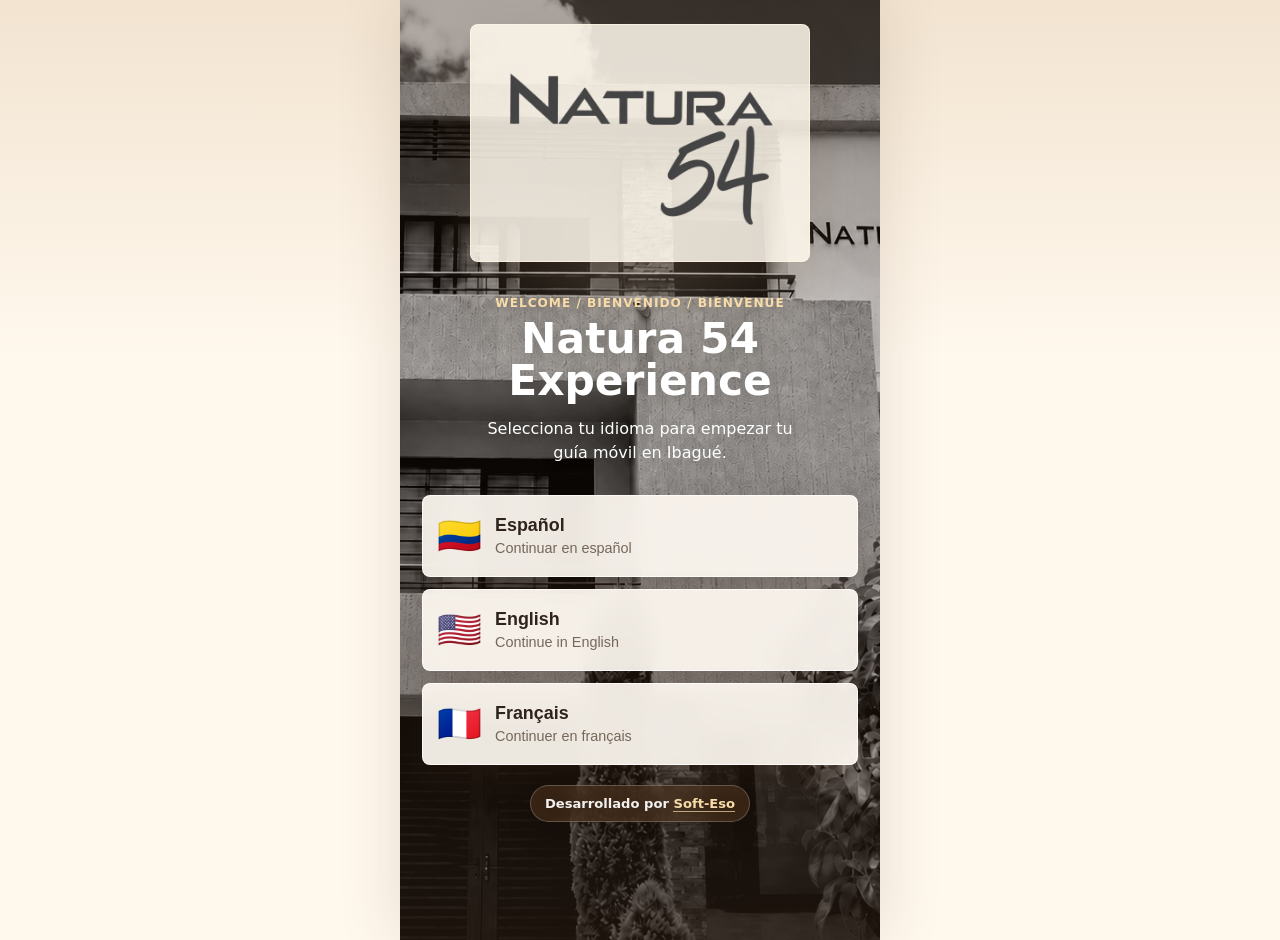
==== commit 60492910: "V8" ====
--- a/index.html
+++ b/index.html
@@ -5,7 +5,7 @@
     <meta name="viewport" content="width=device-width, initial-scale=1, viewport-fit=cover" />
     <meta name="theme-color" content="#7a5433" />
     <title>Natura 54 Experience</title>
-    <link rel="stylesheet" href="styles.css?v=29" />
+    <link rel="stylesheet" href="styles.css?v=32" />
   </head>
   <body>
     <main class="app-shell">
@@ -42,13 +42,13 @@
           </button>
         </div>
         <footer class="site-footer site-footer--light">
-          Desarrollado por <a href="https://www.soft-eso.com/" target="_blank" rel="noreferrer">Soft-Eso</a>
+          <span data-i18n="developedBy">Desarrollado por</span> <a href="https://www.soft-eso.com/" target="_blank" rel="noreferrer">Soft-Eso</a>
         </footer>
       </section>
 
       <section class="screen guide-screen" id="guideScreen" aria-label="Natura 54 guide">
         <header class="topbar">
-          <button class="icon-button" id="backToLanguage" type="button" aria-label="Cambiar idioma">‹</button>
+          <button class="icon-button" id="backToLanguage" type="button" aria-label="Cambiar idioma"><svg class="nav-arrow-svg nav-arrow-svg--back" viewBox="0 0 24 24" aria-hidden="true"><path d="M15 5 8 12l7 7" /></svg></button>
           <div>
             <span class="mini-label" data-i18n="topLabel">Guía para huéspedes</span>
             <h1>Natura 54 Experience</h1>
@@ -58,10 +58,22 @@
 
         <article class="welcome-panel">
           <section class="hero-actions" aria-label="Acciones principales">
-            <button class="primary-action" id="openChoices" type="button" data-i18n="whatToday">
-              ¿Qué quieres hacer hoy?
+            <button class="navigation-card" id="openChoices" type="button">
+              <span class="navigation-card__icon" aria-hidden="true">📍</span>
+              <span class="navigation-card__copy">
+                <strong data-i18n="exploreNearby">Explora cerca de Natura 54</strong>
+                <small data-i18n="exploreNearbyDescription">Restaurantes, compras, turismo y planes</small>
+              </span>
+              <span class="navigation-card__arrow" aria-hidden="true"><svg class="nav-arrow-svg" viewBox="0 0 24 24"><path d="m9 5 7 7-7 7" /></svg></span>
             </button>
-            <a class="secondary-action" href="rooms.html" data-i18n="knowUs">Conócenos</a>
+            <a class="navigation-card" href="rooms.html">
+              <span class="navigation-card__icon" aria-hidden="true">🏡</span>
+              <span class="navigation-card__copy">
+                <strong data-i18n="stayWithUs">Quiero alojarme</strong>
+                <small data-i18n="stayWithUsDescription">Fotos, información y contacto</small>
+              </span>
+              <span class="navigation-card__arrow" aria-hidden="true"><svg class="nav-arrow-svg" viewBox="0 0 24 24"><path d="m9 5 7 7-7 7" /></svg></span>
+            </a>
           </section>
           <div class="building-photo" aria-label="Fotos de la fachada de Natura 54">
             <figure class="building-slide">
@@ -73,17 +85,21 @@
           </div>
           <div class="building-hint" data-i18n="photoHint">Desliza para ver más fotos</div>
           <div class="content-block">
-            <p class="eyebrow" data-i18n="meet">Conoce a Natura 54</p>
             <h2 data-i18n="welcomeTitle">Bienvenido a Natura 54 Experience 🌿</h2>
-            <p data-i18n="welcomeOne">
-              Tu estadía comienza aquí. Descubre Natura 54, conoce los mejores lugares de Ibagué,
-              encuentra restaurantes, cafés, centros comerciales, planes turísticos y experiencias cerca de ti.
+            <p data-i18n-html="welcomeOne">
+              <strong>Un lugar, tres espacios para disfrutar de una estadía cómoda y especial:</strong> un apartamento y dos
+              apartaestudios, ubicados en una zona privilegiada de Ibagué, en la <strong>Milla de Oro de la ciudad.</strong><br /><br />
+              Nuestra ubicación te permite tener todo lo que necesitas muy cerca: <strong>centros comerciales, almacenes de
+              cadena, restaurantes, cafés, clínicas, entidades bancarias y diferentes opciones de entretenimiento,</strong>
+              <strong>todo muy cerca.</strong>
             </p>
-            <p data-i18n="welcomeTwo">
-              Hemos creado esta guía para que disfrutes la ciudad de una forma fácil, cómoda y especial.
+            <p data-i18n-html="welcomeTwo">
+              Además, hemos creado esta guía para acompañarte durante tu estadía. Aquí encontrarás <strong>planes turísticos,
+              experiencias, gastronomía y lugares recomendados</strong> para descubrir y disfrutar Ibagué.
             </p>
-            <p class="closing" data-i18n="welcomeThree">
-              Explora, descubre y vive Ibagué. Tu experiencia en Natura 54 empieza ahora.
+            <p class="closing" data-i18n-html="welcomeThree">
+              <strong>Explora nuestras recomendaciones, conoce la ciudad y vive Ibagué de la mejor manera.</strong><br /><br />
+              Bienvenido a Natura 54 Experience. <strong>Tu experiencia comienza aquí.</strong>
             </p>
           </div>
         </article>
@@ -96,19 +112,19 @@
           <a class="route-button" href="https://www.google.com/maps/search/?api=1&query=Calle%2054%20%237B-48%2C%20Ibagu%C3%A9%2C%20Tolima" target="_blank" rel="noreferrer" data-i18n="route">
             Cómo llegar
           </a>
-          <a class="route-button whatsapp-button" href="https://api.whatsapp.com/send?phone=573146788517" target="_blank" rel="noreferrer" data-whatsapp>
+          <a class="route-button whatsapp-button" href="https://api.whatsapp.com/send?phone=573153256089" target="_blank" rel="noreferrer" data-whatsapp>
             WhatsApp
           </a>
         </section>
 
         <footer class="site-footer">
-          Desarrollado por <a href="https://www.soft-eso.com/" target="_blank" rel="noreferrer">Soft-Eso</a>
+          <span data-i18n="developedBy">Desarrollado por</span> <a href="https://www.soft-eso.com/" target="_blank" rel="noreferrer">Soft-Eso</a>
         </footer>
       </section>
 
       <section class="screen choices-screen" id="choicesScreen" aria-label="Opciones de experiencia">
         <header class="topbar">
-          <button class="icon-button" id="backToGuide" type="button" aria-label="Volver">‹</button>
+          <button class="icon-button" id="backToGuide" type="button" aria-label="Volver"><svg class="nav-arrow-svg nav-arrow-svg--back" viewBox="0 0 24 24" aria-hidden="true"><path d="M15 5 8 12l7 7" /></svg></button>
           <div>
             <span class="mini-label" data-i18n="topLabel">Guía para huéspedes</span>
             <h1 data-i18n="whatToday">¿Qué quieres hacer hoy?</h1>
@@ -125,25 +141,25 @@
         <div class="choice-grid choice-grid-page" id="choiceGrid" aria-label="Opciones de experiencia">
           <button class="choice-button choice-gastronomy" type="button" data-category="gastronomy">
             <span class="choice-icon">🍽️</span>
-            <span class="choice-arrow" aria-hidden="true">›</span>
+            <span class="choice-arrow" aria-hidden="true"><svg class="nav-arrow-svg" viewBox="0 0 24 24"><path d="m9 5 7 7-7 7" /></svg></span>
             <strong data-i18n="gastronomy">Gastronomía</strong>
             <p data-i18n="gastronomyChoice">Restaurantes, cafés y sabores que no te puedes perder.</p>
           </button>
           <button class="choice-button choice-shopping" type="button" data-category="shopping">
             <span class="choice-icon">🛍️</span>
-            <span class="choice-arrow" aria-hidden="true">›</span>
+            <span class="choice-arrow" aria-hidden="true"><svg class="nav-arrow-svg" viewBox="0 0 24 24"><path d="m9 5 7 7-7 7" /></svg></span>
             <strong data-i18n="shopping">Comprar</strong>
             <p data-i18n="shoppingChoice">Tiendas, mercados y servicios útiles cerca de ti.</p>
           </button>
           <button class="choice-button choice-tourism" type="button" data-category="tourism">
             <span class="choice-icon">🌄</span>
-            <span class="choice-arrow" aria-hidden="true">›</span>
+            <span class="choice-arrow" aria-hidden="true"><svg class="nav-arrow-svg" viewBox="0 0 24 24"><path d="m9 5 7 7-7 7" /></svg></span>
             <strong data-i18n="tourism">Turismo</strong>
             <p data-i18n="tourismChoice">Atracciones, naturaleza y planes para explorar Ibagué.</p>
           </button>
           <button class="choice-button choice-sports" type="button" data-category="sports">
             <span class="choice-icon">⚽</span>
-            <span class="choice-arrow" aria-hidden="true">›</span>
+            <span class="choice-arrow" aria-hidden="true"><svg class="nav-arrow-svg" viewBox="0 0 24 24"><path d="m9 5 7 7-7 7" /></svg></span>
             <strong data-i18n="sports">Deportes</strong>
             <p data-i18n="sportsChoice">Actividades deportivas y lugares para mantenerte activo.</p>
           </button>
@@ -160,7 +176,7 @@
 
       <section class="screen results-screen" id="resultsScreen" aria-label="Recomendaciones">
         <header class="topbar">
-          <button class="icon-button" id="backToChoices" type="button" aria-label="Volver">‹</button>
+          <button class="icon-button" id="backToChoices" type="button" aria-label="Volver"><svg class="nav-arrow-svg nav-arrow-svg--back" viewBox="0 0 24 24" aria-hidden="true"><path d="M15 5 8 12l7 7" /></svg></button>
           <div>
             <span class="mini-label" data-i18n="topLabel">Guía para huéspedes</span>
             <h1 id="resultsTitle">Recomendaciones</h1>
@@ -172,6 +188,7 @@
       </section>
     </main>
     <script src="whatsapp.js?v=4"></script>
-    <script src="script.js?v=23"></script>
+    <script src="carousel-indicators.js?v=2"></script>
+    <script src="script.js?v=24"></script>
   </body>
 </html>
--- a/styles.css
+++ b/styles.css
@@ -302,6 +302,32 @@
   border-radius: 999px;
 }
 
+.icon-button {
+  display: flex;
+  align-items: center;
+  justify-content: center;
+  padding: 0;
+  line-height: 0;
+}
+
+.nav-arrow-svg {
+  display: block;
+  width: 48%;
+  height: 48%;
+  overflow: visible;
+  fill: none;
+  stroke: currentColor;
+  stroke-width: 2.25;
+  stroke-linecap: round;
+  stroke-linejoin: round;
+  vector-effect: non-scaling-stroke;
+}
+
+.icon-button .nav-arrow-svg {
+  width: 19px;
+  height: 19px;
+}
+
 .language-pill {
   font-size: 0.8rem;
 }
@@ -317,11 +343,148 @@
 
 .hero-actions {
   display: grid;
-  grid-template-columns: 1fr 1fr;
-  gap: 10px;
-  padding: 10px;
-  background: linear-gradient(180deg, rgba(255, 248, 237, 0.96), rgba(247, 237, 223, 0.92));
+  grid-template-columns: 1fr;
+  gap: 11px;
+  padding: 14px;
+  background:
+    radial-gradient(circle at 100% 0, rgba(183, 134, 80, 0.13), transparent 42%),
+    linear-gradient(180deg, rgba(255, 250, 243, 0.98), rgba(247, 237, 223, 0.94));
   border-bottom: 1px solid var(--line);
+}
+
+.navigation-card {
+  --card-accent: #8b5e37;
+  --card-accent-soft: #d7aa70;
+  display: grid;
+  grid-template-columns: 42px minmax(0, 1fr) auto;
+  align-items: center;
+  gap: 13px;
+  width: 100%;
+  min-height: 70px;
+  padding: 9px 15px 9px 12px;
+  color: white;
+  text-align: left;
+  text-decoration: none;
+  background:
+    radial-gradient(circle at 100% 0, rgba(255, 231, 197, 0.18), transparent 38%),
+    linear-gradient(135deg, #6d482b 0%, #8b5e37 52%, #b78650 100%);
+  border: 1px solid rgba(91, 56, 30, 0.32);
+  border-radius: 14px;
+  box-shadow:
+    0 10px 24px rgba(80, 52, 29, 0.2),
+    inset 0 1px 0 rgba(255, 255, 255, 0.22);
+  cursor: pointer;
+  position: relative;
+  isolation: isolate;
+  overflow: hidden;
+  transition: transform var(--fast), box-shadow var(--fast), border-color var(--fast), background var(--fast);
+}
+
+.navigation-card::before {
+  content: "";
+  position: absolute;
+  inset: 10px auto 10px 0;
+  width: 3px;
+  background: linear-gradient(180deg, transparent, #f4d4aa, transparent);
+  border-radius: 0 999px 999px 0;
+  opacity: 0.82;
+}
+
+.navigation-card::after {
+  content: "";
+  position: absolute;
+  z-index: -1;
+  top: -36px;
+  right: -32px;
+  width: 100px;
+  height: 100px;
+  background: #f5d7af;
+  border-radius: 50%;
+  opacity: 0.32;
+  transition: transform var(--smooth), opacity var(--fast);
+}
+
+.navigation-card__icon {
+  display: grid;
+  width: 42px;
+  height: 42px;
+  place-items: center;
+  font-size: 1.28rem;
+  background: rgba(255, 248, 237, 0.94);
+  border: 1px solid rgba(255, 255, 255, 0.34);
+  border-radius: 13px;
+  box-shadow:
+    0 6px 14px rgba(55, 31, 14, 0.22),
+    inset 0 1px 0 white;
+  transition: transform var(--fast), box-shadow var(--fast);
+}
+
+.navigation-card__copy {
+  display: grid;
+  min-width: 0;
+  gap: 3px;
+}
+
+.navigation-card__copy strong {
+  color: white;
+  font-size: 1rem;
+  font-weight: 850;
+  line-height: 1.18;
+  letter-spacing: -0.01em;
+}
+
+.navigation-card__copy small {
+  color: rgba(255, 248, 238, 0.86);
+  font-size: 0.79rem;
+  font-weight: 650;
+  line-height: 1.35;
+}
+
+.navigation-card__arrow {
+  display: flex;
+  align-items: center;
+  justify-content: center;
+  width: 30px;
+  height: 30px;
+  color: white;
+  font-size: 1.65rem;
+  line-height: 1;
+  background: rgba(255, 255, 255, 0.14);
+  border: 1px solid rgba(255, 255, 255, 0.22);
+  border-radius: 50%;
+  transition: transform var(--fast);
+}
+
+.navigation-card:hover {
+  transform: translateY(-3px);
+  border-color: rgba(91, 56, 30, 0.56);
+  box-shadow:
+    0 16px 30px rgba(80, 52, 29, 0.27),
+    inset 0 1px 0 rgba(255, 255, 255, 0.26);
+}
+
+.navigation-card:hover::after {
+  transform: scale(1.18);
+  opacity: 0.46;
+}
+
+.navigation-card:hover .navigation-card__icon {
+  transform: rotate(-3deg) scale(1.04);
+  box-shadow: 0 9px 18px rgba(55, 31, 14, 0.28);
+}
+
+.navigation-card:hover .navigation-card__arrow {
+  transform: translateX(3px);
+}
+
+.navigation-card:active {
+  transform: translateY(0) scale(0.985);
+  box-shadow: 0 5px 12px rgba(80, 52, 29, 0.1);
+}
+
+.navigation-card:focus-visible {
+  outline: 3px solid rgba(139, 94, 55, 0.3);
+  outline-offset: 2px;
 }
 
 .building-photo {
@@ -340,6 +503,213 @@
   display: none;
 }
 
+.carousel-indicators {
+  position: relative;
+  z-index: 3;
+  display: flex;
+  width: 100%;
+  height: 0;
+  align-items: center;
+  justify-content: center;
+  gap: 7px;
+  transform: translateY(-22px);
+  pointer-events: none;
+}
+
+.carousel-indicator {
+  width: 7px;
+  height: 7px;
+  flex: 0 0 auto;
+  border-radius: 50%;
+  background: #fff;
+  box-shadow: 0 1px 5px rgba(0, 0, 0, 0.32);
+  opacity: 0.48;
+  transition: opacity 180ms ease, transform 180ms ease;
+}
+
+.carousel-indicator.is-active {
+  opacity: 1;
+  transform: scale(1.28);
+}
+
+.building-slide.is-expandable,
+.room-slide.is-expandable {
+  cursor: zoom-in;
+}
+
+.building-slide.is-expandable:focus-visible,
+.room-slide.is-expandable:focus-visible {
+  outline: 3px solid rgba(255, 255, 255, 0.88);
+  outline-offset: -5px;
+}
+
+.photo-viewer {
+  position: fixed;
+  inset: 0;
+  z-index: 1000;
+  display: none;
+  align-items: stretch;
+  justify-content: center;
+  color: white;
+  background: rgba(9, 8, 7, 0.96);
+  overscroll-behavior: contain;
+}
+
+.photo-viewer.is-open {
+  display: flex;
+}
+
+.photo-viewer__track {
+  display: grid;
+  width: 100%;
+  height: 100%;
+  grid-auto-flow: column;
+  grid-auto-columns: 100%;
+  overflow-x: auto;
+  overflow-y: hidden;
+  cursor: grab;
+  scrollbar-width: none;
+  scroll-snap-type: inline mandatory;
+  touch-action: pan-x;
+}
+
+.photo-viewer__track::-webkit-scrollbar {
+  display: none;
+}
+
+.photo-viewer__track.is-dragging {
+  cursor: grabbing;
+  scroll-snap-type: none;
+  user-select: none;
+}
+
+.photo-viewer__slide {
+  display: flex;
+  width: 100%;
+  height: 100%;
+  margin: 0;
+  padding: max(64px, env(safe-area-inset-top)) 18px max(64px, env(safe-area-inset-bottom));
+  align-items: center;
+  justify-content: center;
+  box-sizing: border-box;
+  scroll-snap-align: center;
+  scroll-snap-stop: always;
+}
+
+.photo-viewer__slide img {
+  display: block;
+  max-width: 100%;
+  max-height: 100%;
+  width: auto;
+  height: auto;
+  object-fit: contain;
+  user-select: none;
+  -webkit-user-drag: none;
+}
+
+.photo-viewer__close,
+.photo-viewer__arrow {
+  position: absolute;
+  z-index: 2;
+  display: flex;
+  align-items: center;
+  justify-content: center;
+  padding: 0;
+  color: white;
+  background: rgba(22, 19, 17, 0.52);
+  border: 1px solid rgba(255, 255, 255, 0.24);
+  border-radius: 50%;
+  box-shadow: 0 7px 18px rgba(0, 0, 0, 0.2);
+  backdrop-filter: blur(7px);
+  cursor: pointer;
+}
+
+.photo-viewer__close {
+  top: max(16px, env(safe-area-inset-top));
+  right: max(16px, env(safe-area-inset-right));
+  width: 38px;
+  height: 38px;
+  font-size: 1.65rem;
+  font-weight: 300;
+  line-height: 1;
+}
+
+.photo-viewer__arrow {
+  top: 50%;
+  width: 44px;
+  height: 44px;
+  transform: translateY(-50%);
+}
+
+.photo-viewer__arrow--previous {
+  left: max(16px, env(safe-area-inset-left));
+}
+
+.photo-viewer__arrow--next {
+  right: max(16px, env(safe-area-inset-right));
+}
+
+.photo-viewer__arrow svg {
+  width: 20px;
+  height: 20px;
+  fill: none;
+  stroke: currentColor;
+  stroke-width: 2.25;
+  stroke-linecap: round;
+  stroke-linejoin: round;
+}
+
+.photo-viewer__arrow:disabled {
+  opacity: 0.2;
+  cursor: default;
+}
+
+.photo-viewer__indicators {
+  position: absolute;
+  z-index: 2;
+  left: 50%;
+  bottom: max(24px, env(safe-area-inset-bottom));
+  display: flex;
+  align-items: center;
+  justify-content: center;
+  gap: 8px;
+  transform: translateX(-50%);
+  pointer-events: none;
+}
+
+.photo-viewer__indicator {
+  width: 7px;
+  height: 7px;
+  flex: 0 0 auto;
+  background: white;
+  border-radius: 50%;
+  box-shadow: 0 1px 5px rgba(0, 0, 0, 0.45);
+  opacity: 0.42;
+  transition: opacity 180ms ease, transform 180ms ease;
+}
+
+.photo-viewer__indicator.is-active {
+  opacity: 1;
+  transform: scale(1.3);
+}
+
+@media (max-width: 700px) {
+  .photo-viewer__arrow {
+    display: none;
+  }
+
+  .photo-viewer__slide {
+    padding-inline: 0;
+  }
+}
+
+@media (prefers-reduced-motion: reduce) {
+  .carousel-indicator,
+  .photo-viewer__indicator {
+    transition: none;
+  }
+}
+
 .building-slide {
   min-height: 335px;
   margin: 0;
@@ -427,6 +797,7 @@
 
 .content-block h2 {
   margin: 0 0 14px;
+  color: var(--leaf);
   font-size: 1.5rem;
   line-height: 1.12;
   letter-spacing: 0;
@@ -441,6 +812,9 @@
 
 .content-block .closing {
   margin-bottom: 0;
+}
+
+.content-block strong {
   color: var(--leaf);
   font-weight: 800;
 }
@@ -489,6 +863,44 @@
   transition: transform var(--fast), box-shadow var(--fast), background var(--fast);
 }
 
+.location-band .route-button {
+  position: relative;
+  overflow: hidden;
+  border-radius: 12px;
+  background: linear-gradient(135deg, #7a5433, #b78650);
+  box-shadow:
+    0 2px 0 rgba(74, 44, 24, 0.65),
+    0 15px 28px rgba(80, 52, 29, 0.25),
+    inset 0 2px 1px rgba(255, 255, 255, 0.2),
+    inset 0 -3px 2px rgba(55, 34, 18, 0.18);
+  letter-spacing: 0.01em;
+}
+
+.location-band .route-button::after {
+  content: "";
+  position: absolute;
+  inset: 0;
+  background: linear-gradient(100deg, transparent, rgba(255, 255, 255, 0.2), transparent);
+  transform: translateX(-120%);
+  animation: buttonSheen 4.8s ease-in-out infinite;
+  pointer-events: none;
+}
+
+.location-band .route-button:hover {
+  transform: translateY(-2px);
+  box-shadow:
+    0 12px 22px rgba(80, 52, 29, 0.25),
+    inset 0 1px 0 rgba(255, 255, 255, 0.18),
+    inset 0 -2px 0 rgba(55, 34, 18, 0.16);
+}
+
+.location-band .route-button:active {
+  transform: translateY(1px) scale(0.99);
+  box-shadow:
+    0 4px 9px rgba(80, 52, 29, 0.2),
+    inset 0 2px 3px rgba(55, 34, 18, 0.16);
+}
+
 .primary-action {
   width: 100%;
   min-height: 58px;
@@ -684,8 +1096,9 @@
   position: absolute;
   top: 18px;
   right: 18px;
-  display: grid;
-  place-items: center;
+  display: flex;
+  align-items: center;
+  justify-content: center;
   width: 38px;
   height: 38px;
   color: var(--choice-strong, var(--leaf));
@@ -983,6 +1396,41 @@
 .primary-action:hover,
 .secondary-action:hover {
   box-shadow: 0 14px 28px rgba(80, 52, 29, 0.18);
+}
+
+@media (prefers-reduced-motion: reduce) {
+  .navigation-card,
+  .navigation-card::after,
+  .navigation-card__icon,
+  .navigation-card__arrow {
+    transition: none;
+  }
+}
+
+@media (max-width: 380px) {
+  .hero-actions {
+    padding: 11px;
+  }
+
+  .navigation-card {
+    grid-template-columns: 40px minmax(0, 1fr) auto;
+    gap: 10px;
+    min-height: 66px;
+    padding: 8px 12px 8px 10px;
+  }
+
+  .navigation-card__icon {
+    width: 40px;
+    height: 40px;
+  }
+
+  .navigation-card__copy strong {
+    font-size: 0.93rem;
+  }
+
+  .navigation-card__copy small {
+    font-size: 0.74rem;
+  }
 }
 
 .rooms-shell {
@@ -1251,6 +1699,7 @@
   padding: 0;
   background: #fff1f5;
   border: 1px solid rgba(255, 56, 92, 0.24);
+  transition: transform var(--fast), box-shadow var(--fast), border-color var(--fast), filter var(--fast);
 }
 
 .airbnb-link img {
@@ -1260,16 +1709,175 @@
 }
 
 .booking-link {
+  position: relative;
+  isolation: isolate;
+  gap: 0;
+  min-height: 58px;
+  padding: 7px 12px;
   color: white;
-  background: #003b95;
-  border: 1px solid #003b95;
+  background:
+    radial-gradient(circle at 92% 12%, rgba(255, 255, 255, 0.18), transparent 34%),
+    linear-gradient(135deg, #002f76 0%, #003b95 55%, #0757b9 100%);
+  border: 1px solid rgba(0, 47, 118, 0.42);
+  border-radius: 10px;
+  box-shadow:
+    0 10px 20px rgba(0, 59, 149, 0.2),
+    inset 0 1px 0 rgba(255, 255, 255, 0.2);
+  transition: transform var(--fast), box-shadow var(--fast), border-color var(--fast), filter var(--fast);
+}
+
+.booking-link::before {
+  content: "B.";
+  display: grid;
+  position: absolute;
+  left: 12px;
+  top: 50%;
+  transform: translateY(-50%);
+  width: 26px;
+  height: 26px;
+  flex: 0 0 26px;
+  place-items: center;
+  color: #003b95;
+  font-size: 0.82rem;
+  font-weight: 950;
+  letter-spacing: -0.08em;
+  background: white;
+  border-radius: 9px;
+  box-shadow: 0 5px 12px rgba(0, 25, 64, 0.26);
+}
+
+.booking-link::after {
+  content: "";
+  position: absolute;
+  z-index: -1;
+  inset: 0;
+  background: repeating-linear-gradient(125deg, transparent 0 13px, rgba(255, 255, 255, 0.025) 13px 14px);
+  pointer-events: none;
+}
+
+.booking-link span,
+.whatsapp-link span {
+  position: static;
+  z-index: 1;
+  font-size: 0.75rem;
+  line-height: 1;
+  letter-spacing: -0.01em;
+}
+
+.booking-link span {
+  box-sizing: border-box;
+  width: 100%;
+  padding-left: 38px;
+  text-align: center;
+}
+
+.booking-link span::after,
+.whatsapp-link span::after {
+  content: "";
+  position: absolute;
+  z-index: 2;
+  inset: 1px;
+  border: 3px solid rgba(255, 255, 255, 0.88);
+  border-radius: 8px;
+  pointer-events: none;
+}
+
+.booking-link span::after {
+  border-color: rgba(225, 237, 255, 0.9);
+  box-shadow: inset 0 0 5px rgba(0, 59, 149, 0.2);
+}
+
+.whatsapp-link span::after {
+  border-color: rgba(226, 250, 236, 0.9);
+  box-shadow: inset 0 0 5px rgba(18, 140, 76, 0.2);
 }
 
 .whatsapp-link {
   grid-column: 1 / -1;
+  position: relative;
+  isolation: isolate;
+  gap: 20px;
+  min-height: 58px;
+  padding: 8px 16px;
   color: white;
-  background: #25d366;
-  border: 1px solid #1fb557;
+  background:
+    radial-gradient(circle at 88% 0, rgba(255, 255, 255, 0.2), transparent 36%),
+    linear-gradient(135deg, #128c4c 0%, #1fb85b 52%, #25d366 100%);
+  border: 1px solid rgba(18, 140, 76, 0.42);
+  border-radius: 10px;
+  box-shadow:
+    0 10px 20px rgba(18, 140, 76, 0.2),
+    inset 0 1px 0 rgba(255, 255, 255, 0.24);
+  transition: transform var(--fast), box-shadow var(--fast), border-color var(--fast), filter var(--fast);
+}
+
+.whatsapp-link .whatsapp-brand-icon {
+  display: block;
+  width: 26px;
+  height: 26px;
+  flex: 0 0 26px;
+  object-fit: contain;
+  border: 0;
+  border-radius: 0;
+  box-shadow: none;
+}
+
+.whatsapp-link::after {
+  content: "";
+  position: absolute;
+  z-index: -1;
+  right: -24px;
+  bottom: -38px;
+  width: 120px;
+  height: 120px;
+  border: 1px solid rgba(255, 255, 255, 0.13);
+  border-radius: 50%;
+  box-shadow: 0 0 0 18px rgba(255, 255, 255, 0.035), 0 0 0 38px rgba(255, 255, 255, 0.025);
+  pointer-events: none;
+}
+
+.airbnb-link:hover,
+.booking-link:hover,
+.whatsapp-link:hover {
+  transform: translateY(-2px);
+  filter: saturate(1.06) brightness(1.03);
+}
+
+.airbnb-link:hover {
+  border-color: rgba(255, 56, 92, 0.38);
+  box-shadow: 0 14px 26px rgba(255, 56, 92, 0.18), inset 0 1px 0 rgba(255, 255, 255, 0.7);
+}
+
+.booking-link:hover {
+  border-color: rgba(7, 87, 185, 0.58);
+  box-shadow: 0 14px 26px rgba(0, 59, 149, 0.28), inset 0 1px 0 rgba(255, 255, 255, 0.24);
+}
+
+.whatsapp-link:hover {
+  border-color: rgba(37, 211, 102, 0.58);
+  box-shadow: 0 14px 26px rgba(18, 140, 76, 0.28), inset 0 1px 0 rgba(255, 255, 255, 0.28);
+}
+
+.airbnb-link:active,
+.booking-link:active,
+.whatsapp-link:active {
+  transform: scale(0.985);
+  filter: none;
+}
+
+.airbnb-link:focus-visible,
+.booking-link:focus-visible,
+.whatsapp-link:focus-visible {
+  outline: 3px solid rgba(122, 84, 51, 0.28);
+  outline-offset: 2px;
+}
+
+@media (prefers-reduced-motion: reduce) {
+  .airbnb-link,
+  .booking-link,
+  .whatsapp-link {
+    transition: none;
+  }
 }
 
 @keyframes screenIn {
